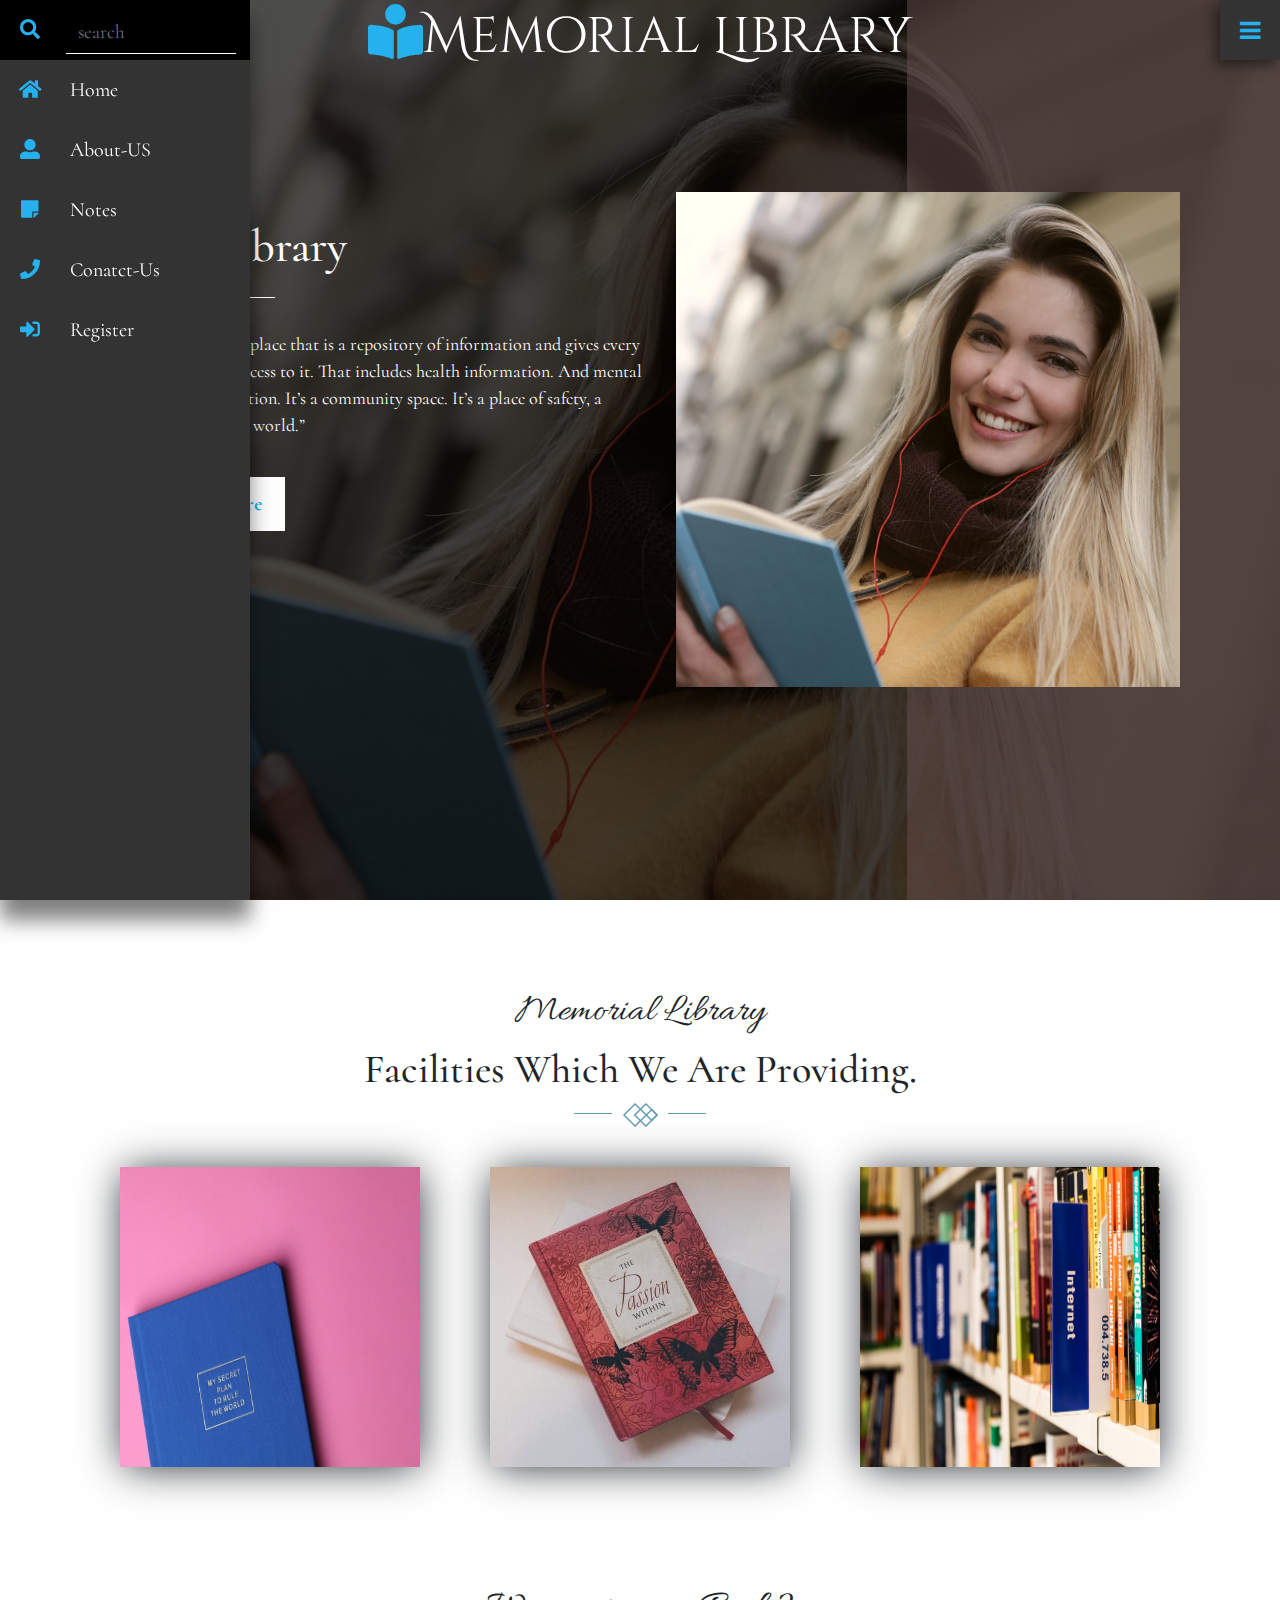
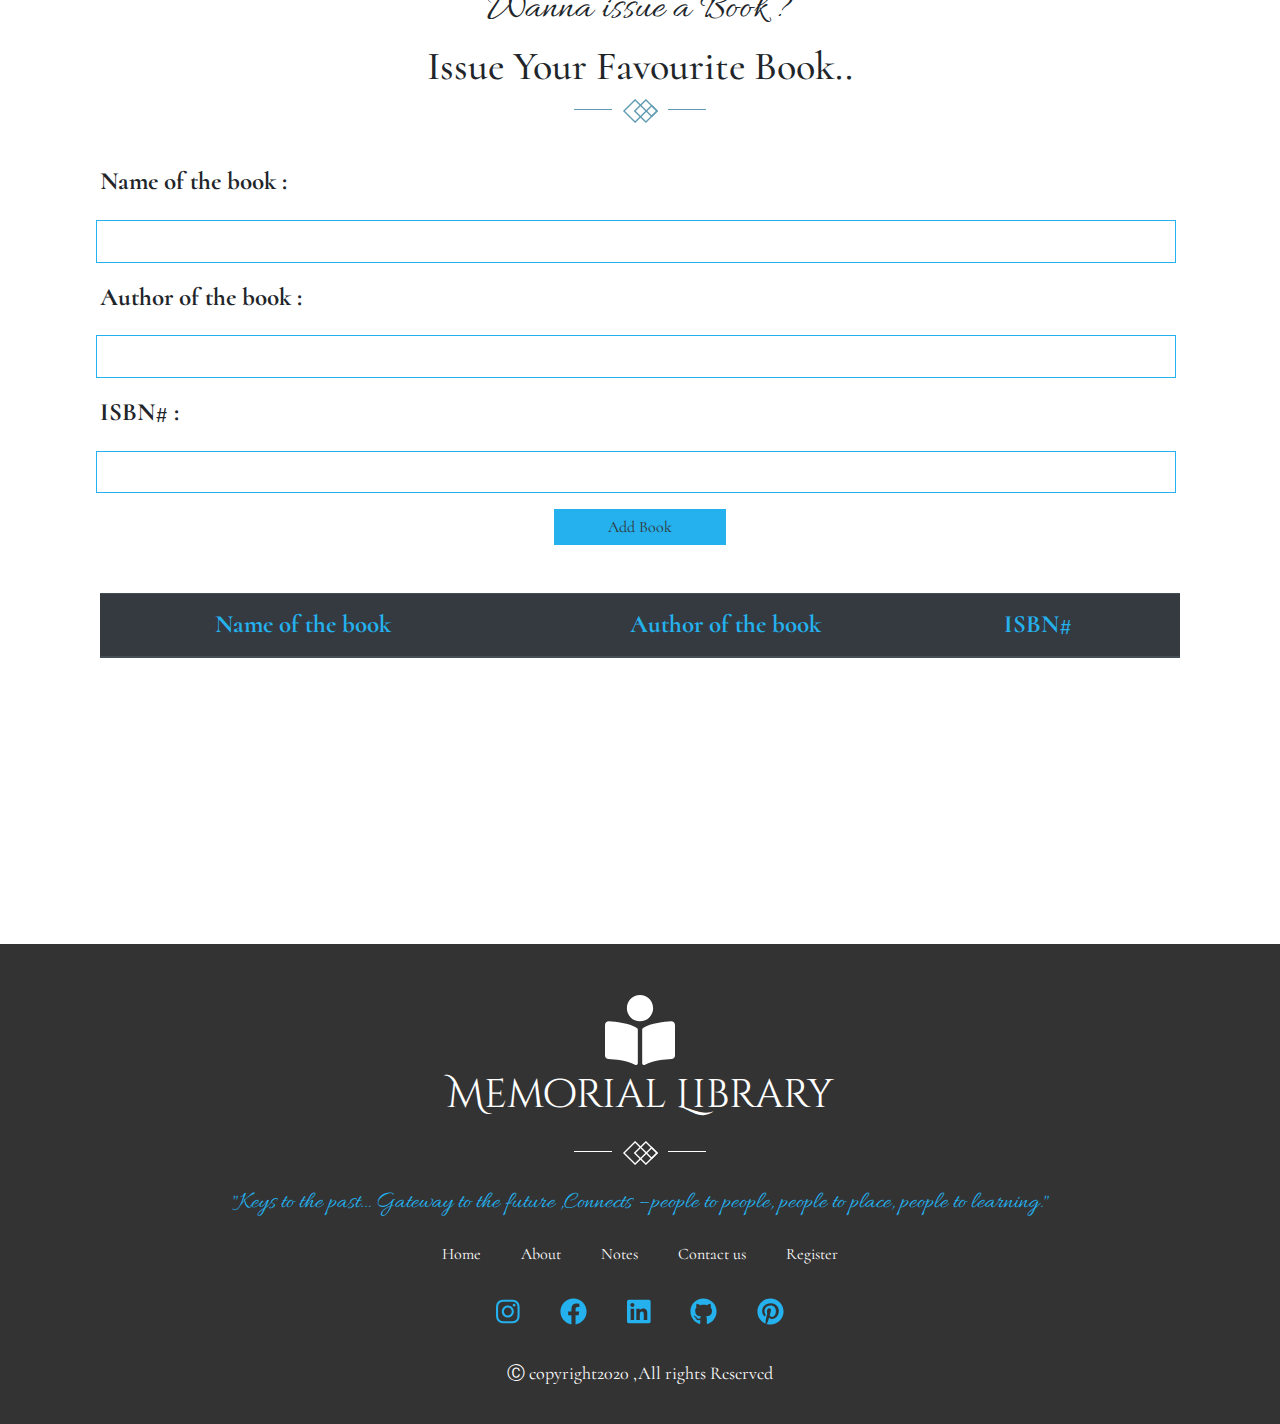
==== index.html @ 590247f0 "Memorial Library" ====
<!DOCTYPE html>
<html lang="en">

<head>
    <meta charset="UTF-8">
    <meta name="viewport" content="width=device-width, initial-scale=1.0">
    <title>My Library | A Peaceful Place for Great Personalities.</title>

    <!-- fontawesome css -->
    <link rel="stylesheet" href="https://stackpath.bootstrapcdn.com/font-awesome/4.7.0/css/font-awesome.min.css">
    <!-- main-css -->
    <link rel="stylesheet" href="main-CSS/style.css">
    <!-- jQuery-ui-css -->
    <link rel="stylesheet" href="jQuery/jquery-ui.min.css">
    <!-- bootstrap-css -->
    <link rel="stylesheet" href="Bootstrap-CSS/bootstrap.min.css">
    <!-- font awesome js -->
    <script src="JS/all.js"></script>
    <!-- google fonts -->
    <link
        href="https://fonts.googleapis.com/css2?family=Allura&family=Cinzel+Decorative:wght@700&family=Cormorant:wght@700&family=Monoton&display=swap"
        rel="stylesheet">

</head>

<body>


    <section>
        <div class="container-fluid" id="banner">
            <div class="row">
                <div class="col" id="logo">
                    <span><i class="fas fa-book-reader"></i> </span>
                    <span> Memorial Library</span>
                </div>
            </div>
            <div class="row">
                <div class="col-lg-5" id="mainHeading">
                    <h1>My Library</h1>
                    <img src="Images/H1-separator-light.png" alt="">
                    <p>“ A library is a place that is a repository of information and gives every citizen equal access
                        to
                        it. That
                        includes health information. And mental health information. It’s a community space. It’s a place
                        of
                        safety,
                        a haven from the world.” </p>
                    <a href="#">Know More</a>
                </div>
                <div class="col-lg-5">
                    <section id="bannerImg">
                        <div class="box"></div>
                    </section>
                </div>
            </div>
        </div>


        <div class="container" id="cards">
            <div class="row heading">
                <div class="col">
                    <h4>Memorial Library</h4>
                    <h1>Facilities Which We Are Providing.</h1>
                    <img src="Images/seperator.jpg" alt="">
                </div>
            </div>

            <div class="row mx-auto">
                <div class="col-lg-4 mx-auto">
                    <div class="flip-card mx-auto">
                        <div class="flip-card-inner">
                            <div class="flip-card-front">
                                <img src="Images/c2.jpeg" alt="Avatar" style="width:300px;height:300px;">
                            </div>
                            <div class="flip-card-back">
                                <h1 class="text-info  mt-3">24x7 Access</h1>
                                <h3 class="mx-2 mt-4">Reach out to us anytime of the day & anyday of the week. </h3>
                                <h4 style="font-weight:900;">Its our utmost pleasure to serve you!</h4>
                            </div>
                        </div>
                    </div>
                </div>
                <div class="col-lg-4 mx-auto">
                    <div class="flip-card mx-auto">
                        <div class="flip-card-inner">
                            <div class="flip-card-front">
                                <img src="Images/c4.jpeg" alt="Avatar" style="width:300px;height:300px;">
                            </div>
                            <div class="flip-card-back">
                                <h1 class="text-info  mt-3">No need to pay</h1>
                                <h3 class="mx-2 mt-4">Issue your favorite book and that too at without paying anything.
                                </h3>
                                <h4 style="font-weight:900;">Provding absolutely free servies!</h4>
                            </div>
                        </div>
                    </div>
                </div>
                <div class="col-lg-4 mx-auto">
                    <div class="flip-card mx-auto">
                        <div class="flip-card-inner">
                            <div class="flip-card-front">
                                <img src="Images/c1.jpeg" alt="Avatar" style="width:300px;height:300px;">
                            </div>
                            <div class="flip-card-back">
                                <h1 class="text-info  mt-3">Let's get Started</h1>
                                <h3 class="mx-2 mt-4">Just register yourself and take benefit of all our best services
                                </h3>
                                <h4 style="font-weight:900;">Giving all our best Facilities!</h4>
                            </div>
                        </div>
                    </div>
                </div>
            </div>
        </div>

        <div class="container" id="issueBook">
            <div class="row heading">
                <div class="col">
                    <h4>Wanna issue a Book ?</h4>
                    <h1>Issue Your Favourite Book..</h1>
                    <img src="Images/seperator.jpg" alt="">
                </div>
            </div>
            <div class="container">
                <div class="row ">
                    <div class="col ">
                        <form action="" id="issue-Book">
                            <div class="form-group">
                                <label for="bookName">Name of the book :</label>
                                <input type="text" class="form-control" id="bookName"
                                    style="border:1px solid #24b1ed!important;">
                                    <span id="name" class="text-danger"></span>
                            </div>
                            <div class="form-group">
                                <label for="bookAuthor">Author of the book :</label>
                                <input type="text" class="form-control" id="bookAuthor"
                                    style="border:1px solid #24b1ed!important;">
                                    <span id="author" class="text-danger"></span>
                            </div>
                            <div class="form-group">
                                <label for="isbn">ISBN# :</label>
                                <input type="text" class="form-control" id="isbn"
                                    style="border:1px solid #24b1ed!important;">
                                    <span id="ISBNN" class="text-danger"></span>
                            </div>
                            <div class="form-group text-center">
                                <input type="submit" value="Add Book" id="addBook"
                                    class="btn btn-primary justify-content-center ">
                            </div>
                        </form>
                        <table class="table table-striped table-dark mt-5 text-center">
                            <thead>
                                <tr>
                                    <th>Name of the book</th>
                                    <th>Author of the book</th>
                                    <th>ISBN#</th>
                                    <th></th>
                                </tr>
                            </thead>
                            <tbody id="bookList"></tbody>
                        </table>
                    </div>
                </div>
            </div>
        </div>

        <footer id="footer">
            <div class="row">
                <div class="col">
                    <span class="logo"><i class="fas fa-book-reader"></i></span>
                    <span class="libName">Memorial Library</span>
                    <img src="Images/H1-separator-light.png" alt="" class="mx-auto mt-3">
                    <span class="tagLine mt-4 text-center">
                        <h4 >"Keys to the past… Gateway to the future ,Connects – people to people,
                            people to place, people to learning."</h4>
                    </span>
                </div>
            </div>
            <div class="row bottomNav mt-3">
                <div class="col-lg-6">
                    <ul>
                        <li>
                            <a href="Index.html">
                                Home
                            </a>
                        </li>
                        <li>
                            <a href="About.html">
                                About
                            </a>
                        </li>
                        <li>
                            <a href="MyNotes.html">
                                Notes
                            </a>
                        </li>
                        <li>
                            <a href="contactUs.html">
                                Contact us
                            </a>
                        </li>
                        <li>
                            <a href="Register.html">
                                Register
                            </a>
                        </li>
                    </ul>
                </div>
            </div>
            <div class="row bottomNav mt-3">
                <div class="col-lg-6">
                    <ul>
                        <li>
                            <a href="http://">
                                <div class="fab fa-instagram fa-2x"></div>
                            </a>
                        </li>
                        <li>
                            <a href="http://">
                                <div class="fab fa-facebook fa-2x"></div>
                            </a>
                        </li>
                        <li>
                            <a href="http://">
                                <div class="fab fa-linkedin fa-2x"></div>
                            </a>
                        </li>
                        <li>
                            <a href="http://">
                                <div class="fab fa-github fa-2x"></div>
                            </a>
                        </li>
                        <li>
                            <a href="http://">
                                <div class="fab fa-pinterest fa-2x"></div>
                            </a>
                        </li>
                    </ul>
                </div>
            </div>
            <div class="row copyrightMessage mt-3">
                <div class="col-lg-6 mx-auto">
                    <p>&#x24B8 copyright2020 ,All rights Reserved</p>

                </div>
            </div>

        </footer>

        <div class="navigation">
            <ul>
                <li>
                    <a>
                        <span class="icon"><button type="submit" class="p-0" id="search"><i
                                    class="fas fa-search"></i></button></span>
                        <span class="title">
                            <form action="">
                                <input class="form-control" type="search" placeholder="search" aria-label="search">
                            </form>
                        </span>
                    </a>
                </li>
                <li>
                    <a href="Index.html">
                        <span class="icon">
                            <div class="fa fa-home" aria-hidden="true"></div>
                        </span>
                        <span class="title">Home</span>
                    </a>
                </li>
                <li>
                    <a href="About.html">
                        <span class="icon"><i class="fas fa-user-alt" aria-hidden="true"></i></span>
                        <span class="title">About-US</span>
                    </a>
                </li>
                <li>
                    <a href="MyNotes.html">
                        <span class="icon"><i class="fas fa-sticky-note" aria-hidden="true"></i></span>
                        <span class="title">Notes</span>
                    </a>
                </li>
                <li>
                    <a href="contactUs.html">
                        <span class="icon"><i class="fas fa-phone" aria-hidden="true"></i></span>
                        <span class="title">Conatct-Us</span>
                    </a>
                </li>
                <li>
                    <a href="Register.html">
                        <span class="icon"><i class="fas fa-sign-in-alt" aria-hidden="true"></i></span>
                        <span class="title">Register</span>
                    </a>
                </li>
            </ul>
        </div>
        <div class="toggle" onclick="toggleMenu()"></div>
    </section>














    <!-- jquery -->
    <script src="JS/jquery-3.5.1.min.js"></script>
    <!-- jQuery-ui -->
    <script src="jQuery/jquery-ui.min.js"></script>
    <!-- bootstrap js -->
    <script src="JS/bootstrap.bundle.min.js"></script>
    <!-- popper js -->
    <script src="JS/popper.min.js"></script>
    <!-- main js -->
    <script src="JS/issue.js"></script>

</body>

</html>
---- main-CSS/style.css ----
*{
    margin:0;
    padding: 0;
    box-sizing: border-box;
    font-family: 'Cormorant', serif;
}
body
{
    min-height:100vh ;
    /* overflow-x: hidden; */
    /* background:#16001b!important; */
    /* background: linear-gradient(rgba(216, 203, 203, 0.596),rgba(216, 203, 203, 0.596)), url('../Images/bg1.jpg')center/cover no-repeat fixed; */
}
#search{
    background: transparent;
    border: none;
    color: #fff;
}
.form-control{
    margin: 11px 0px 0px -4px;
}
.navigation{
    position: fixed;
    width: 60px;
    height: 100vh;
    top: 0px;
    left: 0;
    font-size: 20px;
    /* background: #3e0748; */
    /* background: #0a580a; */
    background: #333;
    transition: 0.5s;
    overflow:hidden;
    opacity: 1!important;
    z-index: 1001;
    box-shadow: 0px 20px 20px rgba(0,0,0,0.5);
}
.navigation:hover,
.navigation.active{
    width: 250px;
}
.navigation ul{
    position: absolute;
    top: 0;
    left: 0;
    width: 100%;
    color: #fff;
}
.navigation ul li{
    position: relative;
    width: 100%;
    list-style: none;
}
.navigation ul li:hover{
    /* background : #ea1d63; */
    background : black;

}
.navigation ul li a{
    position: relative;
    display: block;
    width: 100%;
    display: flex;
    text-decoration: none;
    color: #fff;
}
.navigation ul li a .icon{
    position: relative;
    display: block;
    min-width: 60px;
    height: 60px;
    line-height: 60px;
    text-align: center;
}

.navigation ul li a .icon svg:not(:root).svg-inline--fa {
    font-size: 20px;
}
.navigation ul li a .title{
    position: relative;
    display: block;
    padding: 0 10px;
    height: 60px;
    line-height: 60px;
    text-align: start;
}
#logo span svg:not(:root).svg-inline--fa {
    font-size: 55px;
}
.toggle
{
    position: fixed;
    top:0;
    right: 0;
    width: 60px;
    height: 60px;
    background: #333;
    cursor: pointer;
}
.toggle.active{
    background: black;
}

.toggle:before{
    content: '\f0c9';
    font-family: fontAwesome;
    position: absolute;
    width: 100%;
    height: 100%;
    line-height: 60px;
    text-align: center;
    font-size: 24px;
    color: #24b1ed;
    box-shadow: -4px 5px 12px rgba(0,0,0,0.5);
}
.toggle.active:before{
    content: '\f00d';
    color: #24b1ed;
}
@media (max-width:767px)
{
    .navigation{
       left: -60px;
    }
    .navigation.active{
        left: 0;
        width: 100%;
    }
}

#banner{
    position: absolute;
    min-height: 100vh;
    background: linear-gradient(rgba(0,0,0,0.7),rgba(0,0,0,0.7)), url('../Images/Home.jpg')center/cover no-repeat fixed;
}
#banner:before{
    content: '';
    position: absolute;
    right: 0;
    top: 0;
    width: 373px;
    height: 100%;
    background: rgba(104, 80, 80, 0.5);
}
#logo,#logo-2
{
    position: relative;
    display: flex;
    justify-content: center;
    align-items: center;
    font-family: 'Cinzel Decorative', cursive!important;

}
#logo span{
    font-size: 50px;
    color: #fff;
    font-family: 'Cinzel Decorative', cursive!important;
}
#logo-2 span{
    font-size: 42px;
    color: #fff;
}
#logo-2 span svg:not(:root).svg-inline--fa{
    color: #24b1ed!important;
    font-size:37px!important;
}
#logo span svg:not(:root).svg-inline--fa {
    color: #24b1ed!important;
}
#mainHeading{
    position: relative;;
    top: 16vh;
    left: 10vw;
    color: white;
}
#mainHeading h1{
    font-size: 2.9rem;
    margin-bottom: 10px;
    font-family: 'Cormorant', serif;

}
#mainHeading p{
    font-size: 18px;
    margin-bottom: 50px;
    margin-top: 20px;
}
#mainHeading a{
    background: white;
    padding: 15px 23px;
    color: #24b1ed;
    font-weight: bolder;
    font-size: 20px;
}

#bannerImg {
    position: relative;
    right: -10vw;
    top: 13vh;
    height: 55vh;
    background:white; 
    background-image: url(../Images/Home.jpg);
    background-size: cover;
    background-position: center;
    background-repeat: no-repeat;
}
@media (max-width:991px)
{
    #logo span,#logo-2 span{
        font-size: 35px!important;
    }
    #banner,#banner-2,#banner-3{
        min-height: 150vh!important;
    }
    #mainHeading,#head-content{
        position: relative!important;
        padding-right: 110px!important;
        top: 11vh!important;
    }
    #bannerImg{
        margin-top: 100px!important;
        margin-right: 130px!important;
    }
    #bannerImg-2,#bannerImg-3 {
        margin-right: 130px!important;
    }
    #banner:before,#banner-2:before,#banner-3:before{
        display: none!important;
    }
    
}
@media (max-width:600px)
{
    #logo span,#logo-2 span{
        position: relative!important;
        font-size: 30px!important;
    }
    #banner,#banner-2,#banner-3{
        min-height: 135vh!important;
    }
    #mainHeading,#head-content{
        position: relative!important;
        left: 10px!important;
        padding-right: 25px!important;
        top: 11vh!important;
    }
    #bannerImg,#bannerImg-2,#bannerImg-3 {
        position: relative!important;
        left:10px!important;
        margin-top: 60px;
        margin-right: 25px!important;
        height: 280px!important;
    }
    #banner:before,#banner-2:before,#banner-3:before{
        display: none!important;
    }

}


#banner-2{
    min-height: 100vh;
    background: linear-gradient(rgba(0,0,0,0.7),rgba(0,0,0,0.7)), url('../Images/Notes1.jpg')center/cover no-repeat fixed;
}
#banner-2:before{
    content: '';
    position: absolute;
    right: 0;
    top: 0;
    width: 373px;
    height: 100%;
    background: rgba(0,0,0,0.5);
}
#head-content{
    position: relative;;
    top: 20vh;
    left: 10vw;
    color: white;
}
#head-content h1,h1{
    font-size: 2.9rem;
    margin-bottom: 10px;
    font-family: 'Cormorant', serif;

}    
#head-content p{
    font-size: 18px;
    margin-bottom: 50px;
    margin-top: 20px;
}
#head-content a{
    background: white;
    padding: 15px 23px;
    color: #24b1ed;
    font-weight: bolder;
    font-size: 20px;
}
#bannerImg-2 {
    position: relative;
    right: -10vw;
    top: 18vh;
    height: 55vh;
    background:white; 
    background-image: url(../Images/Notes1.jpg);
    background-size: cover;
    background-position: center;
    background-repeat: no-repeat;
}



#banner-3{
    min-height: 100vh;
    background: linear-gradient(rgba(0,0,0,0.7),rgba(0,0,0,0.7)), url('../Images/about.jpg')center/cover no-repeat fixed;
}
#banner-3:before{
    content: '';
    position: absolute;
    right: 0;
    top: 0;
    width: 373px;
    height: 100%;
    background: rgba(0,0,0,0.5);
}
#bannerImg-3 {
    position: relative;
    right: -10vw;
    top: 18vh;
    height: 55vh;
    background:white; 
    background-image: url(../Images/about.jpg);
    background-size: cover;
    background-position: center;
    background-repeat: no-repeat;
}



#cards{
    position: relative;
    top: 110vh;
}
.heading{
    text-align: center; 
    margin-bottom:40px ;
}
.heading h4,h4{
    font-family: 'Allura', cursive!important;
    font-size: 39px;
}
.heading h1{
    font-family: 'Cormorant', serif!important;
}
.flip-card {
    /* background-color: transparent; */
    width: 300px;
    height: 300px;
    margin-bottom: 30px;
  perspective: 1000px; /*Remove this if you don't want the 3D effect */
  }
  
  /* This container is needed to position the front and back side */
  .flip-card-inner {
    position: relative;
    width: 100%;
    height: 100%;
    text-align: center;
    transition: transform 0.8s;
    transform-style: preserve-3d;
    box-shadow: 1px 2px 40px -3px;
  }
  
  /* Do an horizontal flip when you move the mouse over the flip box container */
  .flip-card:hover .flip-card-inner {
    transform: rotateY(180deg);
  }
  
  /* Position the front and back side */
  .flip-card-front, .flip-card-back {
    position: absolute;
    width: 100%;
    height: 100%;
    -webkit-backface-visibility: hidden; /* Safari */
    backface-visibility: hidden;
  }
  
  /* Style the front side (fallback if image is missing) */
  .flip-card-front {
    /* background-color: #bbb; */
    color: black;
  }

  /* Style the back side */
  .flip-card-back {
    background-color: 24b1ed;
    color: black;
    transform: rotateY(180deg);
  }

  @media (max-width:991px)
{
    #cards{
        top: 160vh;
    }
}
@media (max-width:600px)
{
    #cards{
        top: 145vh;
    }
}



#issueBook{
    position: relative;
    top: 120vh;
}
@media (max-width:996px)
{
    #issueBook{
        top:170vh ;
    }
}
@media (max-width:600px)
{
    #issueBook{
        top: 150vh;
    }
}


#footer{
    position: relative;
    top:150vh;
    height: 30em;
    width: 100vw;
    background-color: #333;
}

#footer .logo,#footer .libName{
    position: relative;
    top: 4vw;
    display: flex;
    align-items: center;
    justify-content: center;
    font-size:40px;
    color: white;
    font-family: 'Cinzel Decorative', cursive!important;
}
#footer .svg-inline--fa{
    font-size:70px ;
    color: white;
}
#footer .tagLine,#footer img
{
    position: relative;
    top: 4vw;
    display: flex;
    align-items: center;
    justify-content: center;
    font-size:23px;
    color: #24b1ed;
}
#footer .bottomNav,#footer .copyrightMessage p{
    position: relative;
    top: 4vw;
    display: flex;
    justify-content: center;
    align-items: center;
}
#footer .bottomNav ul{
    list-style: none;
    display: flex;
    flex-direction: row;
    justify-content: center;
    align-items: center;
}
#footer .bottomNav ul li{
    padding :0px 20px 0px 20px;
}
#footer .bottomNav ul li a{
    color: white;
}
#footer .bottomNav ul li a:hover{
    color:#24b1ed ;
}
#footer .bottomNav .svg-inline--fa{
    font-size:27px ;
    color:#24b1ed ;
}
#footer .copyrightMessage{
    color: white;
    font-size: 20px;
    font-family: ui-sans-serif;
}








/* contact-us page css */
#contactUs{
    position: relative;
    justify-content: center;
    align-items: center;
    min-height: 100vh;
    background: #0f3959;
}
#contactUs::before{
    content: "";
    position: absolute;
    top: 0;
    left: 0;
    width: 50%;
    height: 100%;
    background: #58c3f5;
}
#contactUs .container{
    position: relative;
    min-width: 1100px;
    min-height: 550px;
    display: flex;
    z-index: 1000;
}
#contactUs .container .contactInfo{
    position: absolute;
    top: 80px;
    width: 350px;
    height: calc(100% - 80px);
    background: #333;
    z-index: 1;
    padding: 40px;
    display: flex;
    flex-direction: column;
    justify-content: space-between;
    box-shadow: 0 20px 20px rgba(0,0,0,0.2);
}
#contactUs .container .contactInfo h1{
    color: white;
    font-weight: 500;
}
#contactUs .container .contactInfo .info{
    position: relative;
    margin: 20px 0px;
}
#contactUs .container .contactInfo .info li{
    position: relative;
    list-style: none;
    display: flex;
    margin: 20px 0;
    cursor: pointer;
    align-items: flex-start;
}
.svg-inline--fa{
    display: inline-block;
    font-size: 20px;
    color: #24b1ed;
}
#contactUs .container .contactInfo .info li span:nth-child(1){
    width: 30px;
    min-width: 30px; 
}
#contactUs .container .contactInfo .info li span:nth-child(1) i{
    max-width: 100%;
    filter: invert(1);
    opacity: 0.5;
}
#contactUs .container .contactInfo .info li span:nth-child(2){
    color: white;
    margin-left: 10px;
    font-weight: 300;
}
#contactUs .container .contactInfo .info li:hover span:nth-child(1) i,
#contactUs .container .contactInfo .info li:hover span:nth-child(2) {
    opacity: 1;
}
#contactUs .container .contactInfo .sci{
    position: relative;
    display: flex;
}
#contactUs .container .contactInfo .sci li{
    list-style: none;
    margin-right: 15px;
}
#contactUs .container .contactInfo .sci li a{
    text-decoration: none;
    font-size: 20px;
    color: white!important;
}
#contactUs .container .contactInfo .sci li a i{
    filter: invert(1);
    opacity: 0.5;
}
#contactUs .container .contactInfo .sci li:hover a {
    color:#58c3f5!important ;
    opacity: 0.5;
}
#contactUs .container .contactForm{
    position: absolute;
    top: 40px;
    padding: 70px 50px;
    background: #fff;
    margin-left: 150px;
    padding-left:250px;
    width: calc(100% - 150px);
    height: 100%;
    box-shadow:0 50px 50px rgba(0,0,0,0.5);   
}
#contactUs .container .contactForm h2{
    color: #0f3959;
    font-size: 24px;
    font-weight: 500;
}
#contactUs .container .contactForm .formBox{
    position: relative;
    display: flex;
    justify-content: space-between;
    flex-wrap: wrap;
    padding-top: 30px;
}
#contactUs .container .contactForm .formBox .inputBox{
   position: relative;
   margin: 0 0 35px 0;
}
#contactUs .container .contactForm .formBox .inputBox.w50{
   width: 47%;
}
#contactUs .container .contactForm .formBox .inputBox.w100{
    width: 100%;
 }
#contactUs .container .contactForm .formBox .inputBox input,
#contactUs .container .contactForm .formBox .inputBox textarea{
    width: 100%;
    padding: 5px 0;
    resize: none;
    font-size: 18px;
    font-weight: 300;
    color: #333;
    border: none;
    border-bottom: 1px solid #777;
    outline: none;
}
#contactUs .container .contactForm .formBox .inputBox textarea{
    min-height: 120px;
}
#contactUs .container .contactForm .formBox .inputBox span{
    position: absolute;
    left: 0;
    padding: 5px 0;
    font-size: 18px;
    color: #333;
    font-weight: 300;
    transition: 0.5s;
    pointer-events: none;
}
#contactUs .container .contactForm .formBox .inputBox input:focus ~ span,
#contactUs .container .contactForm .formBox .inputBox textarea:focus ~ span,
#contactUs .container .contactForm .formBox .inputBox input:valid ~span,
#contactUs .container .contactForm .formBox .inputBox textarea:valid ~span{
    transform: translateY(-20px);
    font-size: 12px;
    font-weight: 400;
    letter-spacing: 1px;
    color: #58c3f5;
}
#contactUs .container .contactForm .formBox .inputBox input[type="submit"]{
    position: relative;
    cursor: pointer;
    background: #58c3f5;
    color: #fff;
    border: none;
    max-width: 150px;
    padding: 12px;
}
#contactUs .container .contactForm .formBox .inputBox input[type="submit"]:hover{
    background: #0f3959;
    color: white;
}


/* register page css */
#survey{
    background: url("../Images/bg7.jpg")center/cover no-repeat fixed;
    min-height: 100vh;
}
.box1{
   
    height: auto;
    background: linear-gradient(rgba(0,0,0,0.6),rgba(0,0,0,0.6));
}
.box2{
   
    height: auto;
    background: linear-gradient(rgba(0,0,0,0.6),rgba(0,0,0,0.6));
  
}
.box3{
    padding-bottom: 9px!important;
    padding-top: 9px!important;
    height: auto;
    background: linear-gradient(rgba(0,0,0,0.6),rgba(0,0,0,0.6));
}
.heading1,.heading2{
    font-size: 1.5rem!important;
    color: aliceblue;
}
.Name,.Age,.custom-control,.radioButtons,.form-check,.checkboxes
,.select-box,.Email,.Password,.confirm-Password,.Contact-number,.Address,.custom-control-label{
    text-align: left;
    font-size: 1.3rem;
    color: aliceblue;
}

.form-control,.custom-select{
    border: none!important;
    border-bottom: 1px solid white!important;
    border-radius: 0!important;
    background-color: transparent!important;
    font-size: 1.2rem !important;
    transition: 10s ease-in-out;
    color: cyan!important;
}
.form-control:hover,.custom-select:hover{
    background-color: #24b1ed!important;
    color: black!important;
}
.form-control:focus,.custom-select:focus{
    background-color: #24b1ed!important;
    color: black!important;
}


/*Add notes css */
#AddNotes .form-control:hover ,#issue-Book .form-control:hover{
    background-color: white!important;
    color: black!important;
}
#AddNotes .form-control:focus,#issue-Book .form-control:focus{
    background-color: white!important;
    color: black!important;
}
#AddNotes .btn-primary,#issue-Book .btn-primary,#survey .btn-primary
{
    width: 172px!important;
    background-color: #24b1ed!important;
    color: #333!important;
    border: none;
    border-radius: 0%!important;
}
#AddNotes .btn-primary:hover,#survey .btn-primary:hover,#issue-Book .btn-primary:hover
{   
    border-radius: 0%!important;
    background-color: #333!important;
    color: #24b1ed!important;
    border: none;
}
#issue-Book .form-control,#AddNotes .form-control{
    color: black!important;
}


/* about us page */
.skillsHeading{
    background: #1b1b1b;
    display: flex;
    justify-content: center;
    align-items: center;
}
#About-Me{
    background: #333;
}
#About-Me .btn-secondary{
    background:#5f5d5d!important;
    border: none;
    border-radius: 0%;
}
p{
    font-size: 18px!important;
}
#qualifications h3{
    border-bottom: 3px solid #24b1ed;
}
#About-Me .myPic{
    border-radius: 50%;
    height: 16em;
    width: 16em;
    position: relative;
    top: 5vh;
    left: 8vw;
}
#issue-Book label{
    font-size:25px;
    font-weight: 900;
}
.table th{
    color: #24b1ed;
    font-size:25px;

}
.table td{
    font-size: 21px;
}
.certifications img{
    height: 50px;
    width: 50px;
}

/* skill cards */
svg{
    position: relative;
    width: 150px;
    height: 150px;
    z-index:1000;
}
#skills{
    display: flex;
    justify-content: center;
    align-items: center;
    min-height: 100vh;
    background:#101010;
}
 #skillContainer{
    position: relative;
    display: flex;
    justify-content: space-around;
}
#skillContainer .card{
    position: relative;
    width: 250px;
    background: linear-gradient(0deg,#1b1b1b,#222,#1b1b1b);
    display: flex;
    justify-content: center;
    align-items: center;
    height: 300px;
    border-radius:4px;
    text-align: center;
    overflow: hidden;
    transition: 0.6s;
    margin: auto;
}
#skillContainer .card:hover{
    transform: translateY(-10px);
    box-shadow: 0 15px 35px rgba(0,0,0,0.5);
}
#skillContainer .card:before{
    content: '';
    position: absolute;
    top: 0;
    left: -50%;
    width: 100%;
    height: 100%;
    background: rgba(255,255,255,0.03);
    pointer-events: none;
    z-index: 1;
}
.percent{
    position: relative;
    width: 150px;
    height: 150px;
    border-radius: 50%;
    box-shadow: inset 0 0 50px #000;
    background: #222;
    z-index: 1000;
}
.percent .number{
    position: absolute;
    top: 0;
    left: 0;
    width: 100%;
    height: 100%;
    display: flex;
    justify-content: center;
    align-items: center;
    border-radius: 50%;
}
.percent .number h2{
    color: #777;
    font-weight: 700;
    font-size: 40px;
    transition: 0.5s;
}
.card:hover .percent .number h2{
    color: #fff;
    font-size: 60px;
    transition: 0.3s;
}
.percent .number h2 span{
    font-size: 24px;
    color: #777;
    transition: 0.5s;
}
.card:hover .percent .number h2 span{
    color: #fff;
}
.text{
    position: relative;
    color: #777;
    margin-top: 20px;
    font-weight: 700;
    font-size: 18px;
    letter-spacing: 1px;
    text-transform: uppercase;
    transition: 0.5s;
}
.card:hover .text{
    color: #fff;
    font-size: 24px!important;
}
svg circle{
    width: 100%;
    height: 100%;
    fill: none;
    stroke: #191919;
    stroke-width: 10;
    stroke-linecap: round;
    transform: translate(5px,5px);
}
svg circle:nth-child(2){
    stroke-dasharray: 440;
    stroke-dashoffset: 440;
}
.card:nth-child(1) svg circle:nth-child(2){
    stroke-dashoffset: calc(440 - (440 * 75)/100);
    stroke: #00a1ff;
}
.card:nth-child(2) svg circle:nth-child(2){
    stroke-dashoffset: calc(440 - (440 * 60)/100);
    stroke: #f50404;
}
.card:nth-child(3) svg circle:nth-child(2){
    stroke-dashoffset: calc(440 - (440 * 60)/100);
    stroke: #ff0496;
}
.card:nth-child(4) svg circle:nth-child(2){
    stroke-dashoffset: calc(440 - (440 * 85)/100);
    stroke: #eeeb36;
}
.card:nth-child(5) svg circle:nth-child(2){
    stroke-dashoffset: calc(440 - (440 * 50)/100);
    stroke: #00ff43;
}
.card:nth-child(6) svg circle:nth-child(2){
    stroke-dashoffset: calc(440 - (440 * 75)/100);
    stroke: #e07b07;
}
.skillsHeading span:nth-child(1){
    color: #58c3f5;
}
.skillsHeading span:nth-child(2){
    color: #f50404;
}
.skillsHeading span:nth-child(3){
    color: #ff0496;
}
.skillsHeading span:nth-child(4){
    color: #eeeb36;
}
.skillsHeading span:nth-child(5){
    color: #00ff43;
}
.skillsHeading span:nth-child(6){
    color: #e07b07;
}
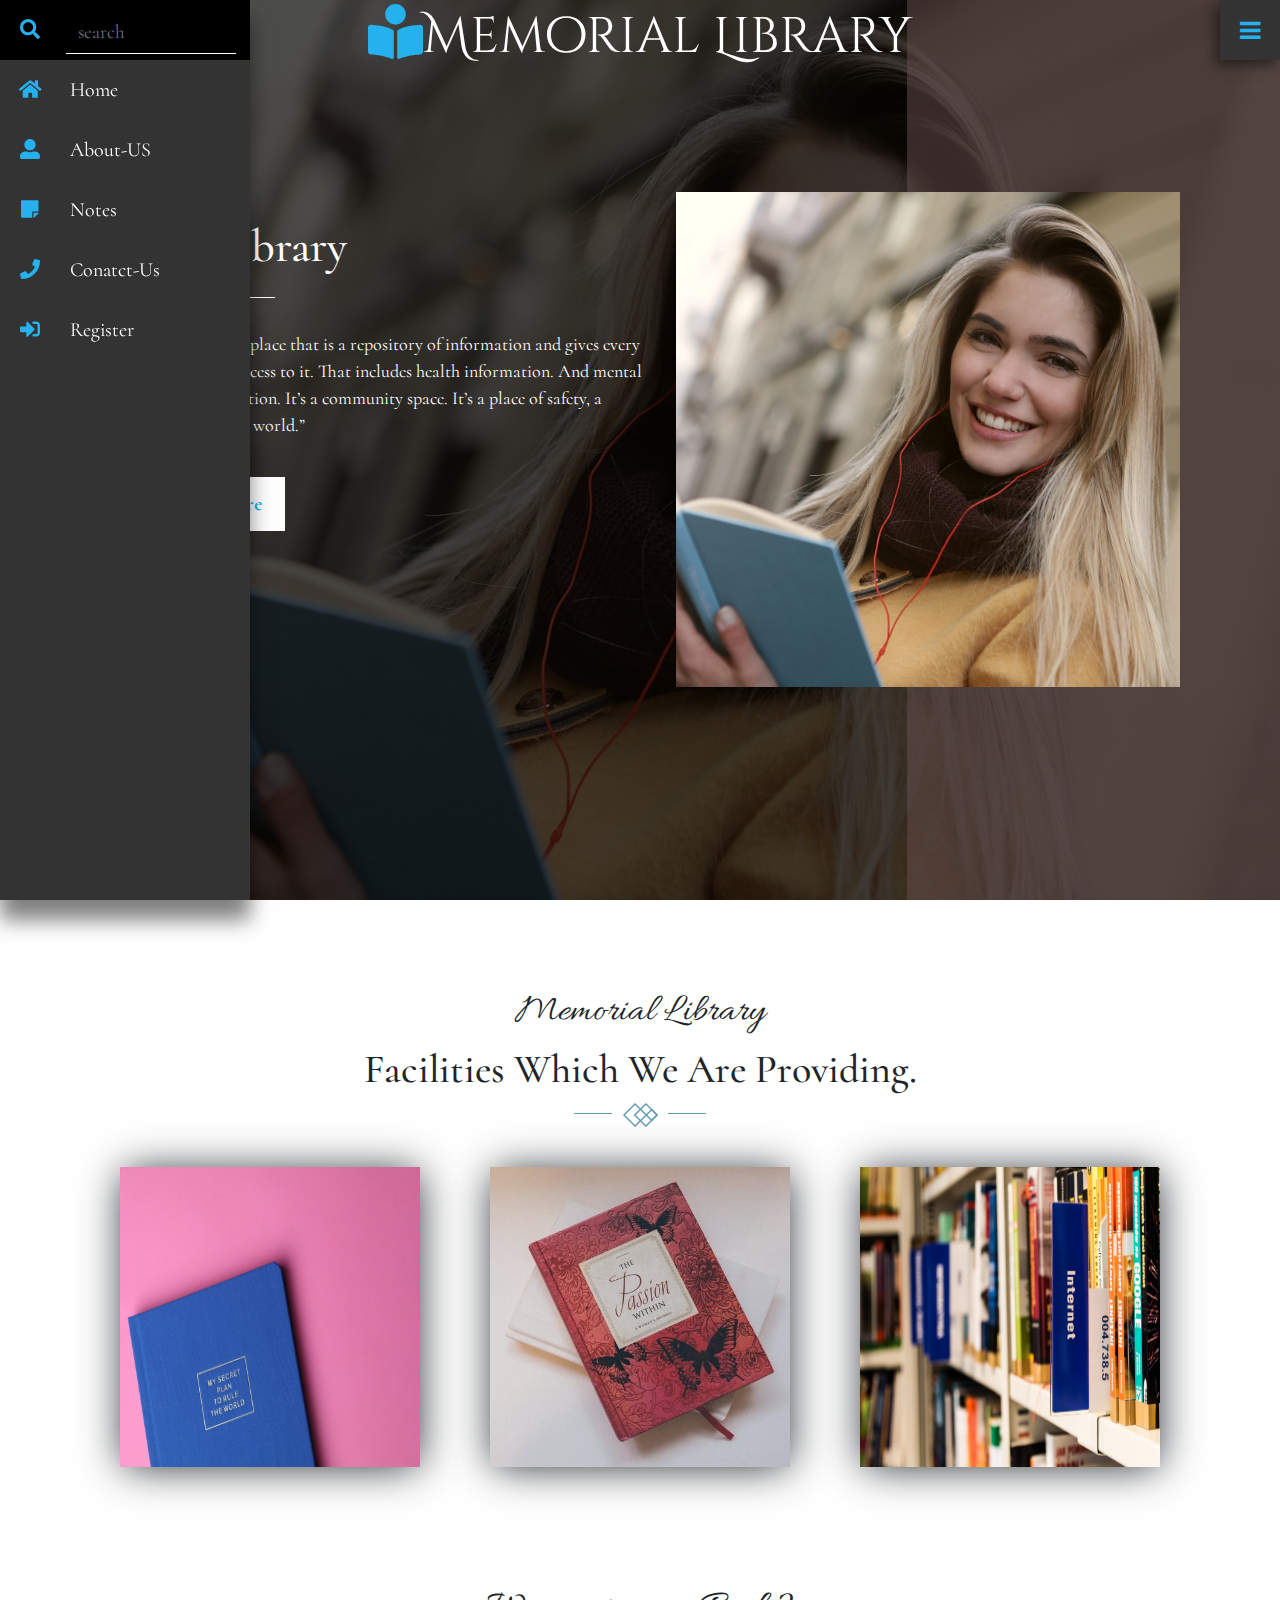
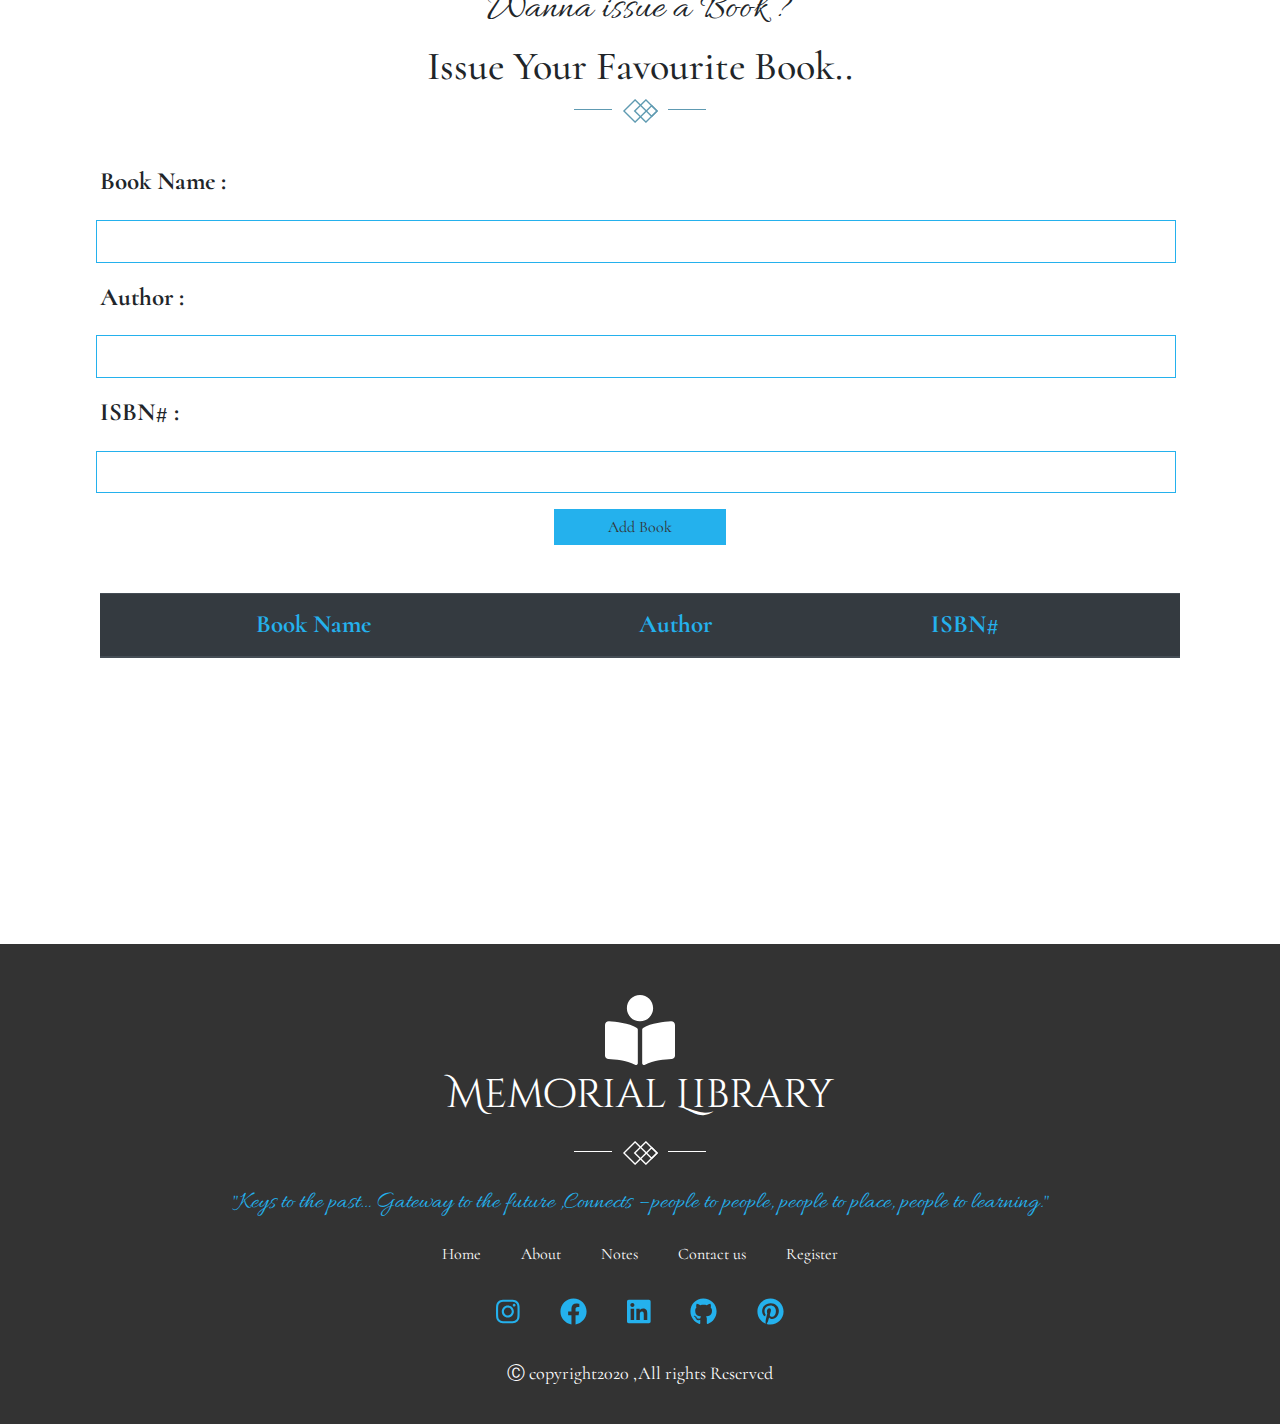
==== commit 0a56f2ef: "Memorial Library" ====
--- a/index.html
+++ b/index.html
@@ -126,13 +126,13 @@
                     <div class="col ">
                         <form action="" id="issue-Book">
                             <div class="form-group">
-                                <label for="bookName">Name of the book :</label>
+                                <label for="bookName">Book Name :</label>
                                 <input type="text" class="form-control" id="bookName"
                                     style="border:1px solid #24b1ed!important;">
                                     <span id="name" class="text-danger"></span>
                             </div>
                             <div class="form-group">
-                                <label for="bookAuthor">Author of the book :</label>
+                                <label for="bookAuthor">Author :</label>
                                 <input type="text" class="form-control" id="bookAuthor"
                                     style="border:1px solid #24b1ed!important;">
                                     <span id="author" class="text-danger"></span>
@@ -151,8 +151,8 @@
                         <table class="table table-striped table-dark mt-5 text-center">
                             <thead>
                                 <tr>
-                                    <th>Name of the book</th>
-                                    <th>Author of the book</th>
+                                    <th>Book Name</th>
+                                    <th>Author </th>
                                     <th>ISBN#</th>
                                     <th></th>
                                 </tr>
--- a/main-CSS/style.css
+++ b/main-CSS/style.css
@@ -7,7 +7,7 @@
 body
 {
     min-height:100vh ;
-    /* overflow-x: hidden; */
+    overflow-x: hidden;
     /* background:#16001b!important; */
     /* background: linear-gradient(rgba(216, 203, 203, 0.596),rgba(216, 203, 203, 0.596)), url('../Images/bg1.jpg')center/cover no-repeat fixed; */
 }
@@ -206,10 +206,10 @@
 @media (max-width:991px)
 {
     #logo span,#logo-2 span{
-        font-size: 35px!important;
+        font-size: 42px!important;
     }
     #banner,#banner-2,#banner-3{
-        min-height: 150vh!important;
+        min-height: 105vh!important;
     }
     #mainHeading,#head-content{
         position: relative!important;
@@ -217,25 +217,38 @@
         top: 11vh!important;
     }
     #bannerImg{
-        margin-top: 100px!important;
+        margin-top: 40px!important;
         margin-right: 130px!important;
+        height: 40vh!important;
     }
     #bannerImg-2,#bannerImg-3 {
         margin-right: 130px!important;
+        height: 35vh!important;
     }
     #banner:before,#banner-2:before,#banner-3:before{
         display: none!important;
     }
+    .table{
+        margin-bottom: 30vh!important;
+    }
     
 }
 @media (max-width:600px)
 {
     #logo span,#logo-2 span{
         position: relative!important;
-        font-size: 30px!important;
-    }
-    #banner,#banner-2,#banner-3{
-        min-height: 135vh!important;
+        font-size: 42px!important;
+    }
+    #banner{
+        min-height: 115vh!important;
+    }
+    #banner-2{
+        min-height: 125vh!important;
+
+    }
+    #banner-3
+    {
+        min-height: 136vh!important;
     }
     #mainHeading,#head-content{
         position: relative!important;
@@ -254,6 +267,9 @@
         display: none!important;
     }
 
+    #mainHeading h1 ,#head-content h1{
+        font-size: 25px!important;
+    }
 }
 
 
@@ -399,13 +415,16 @@
   @media (max-width:991px)
 {
     #cards{
-        top: 160vh;
+        top: 113vh;
     }
 }
 @media (max-width:600px)
 {
     #cards{
-        top: 145vh;
+        top: 150vh!important;
+    }
+    #footer .logo,#footer .libName{
+        font-size: 25px!important;
     }
 }
 
@@ -418,13 +437,22 @@
 @media (max-width:996px)
 {
     #issueBook{
-        top:170vh ;
+        top:113vh ;
+    }
+    #footer{
+        top: 100vh!important;
+    }
+    #About-Me{
+        text-align: center!important;
+    }
+    #About-Me .myPic {
+        left: 0vw!important;
     }
 }
 @media (max-width:600px)
 {
     #issueBook{
-        top: 150vh;
+        top: 150vh!important;
     }
 }
 
@@ -443,6 +471,7 @@
     display: flex;
     align-items: center;
     justify-content: center;
+    text-align: center;
     font-size:40px;
     color: white;
     font-family: 'Cinzel Decorative', cursive!important;
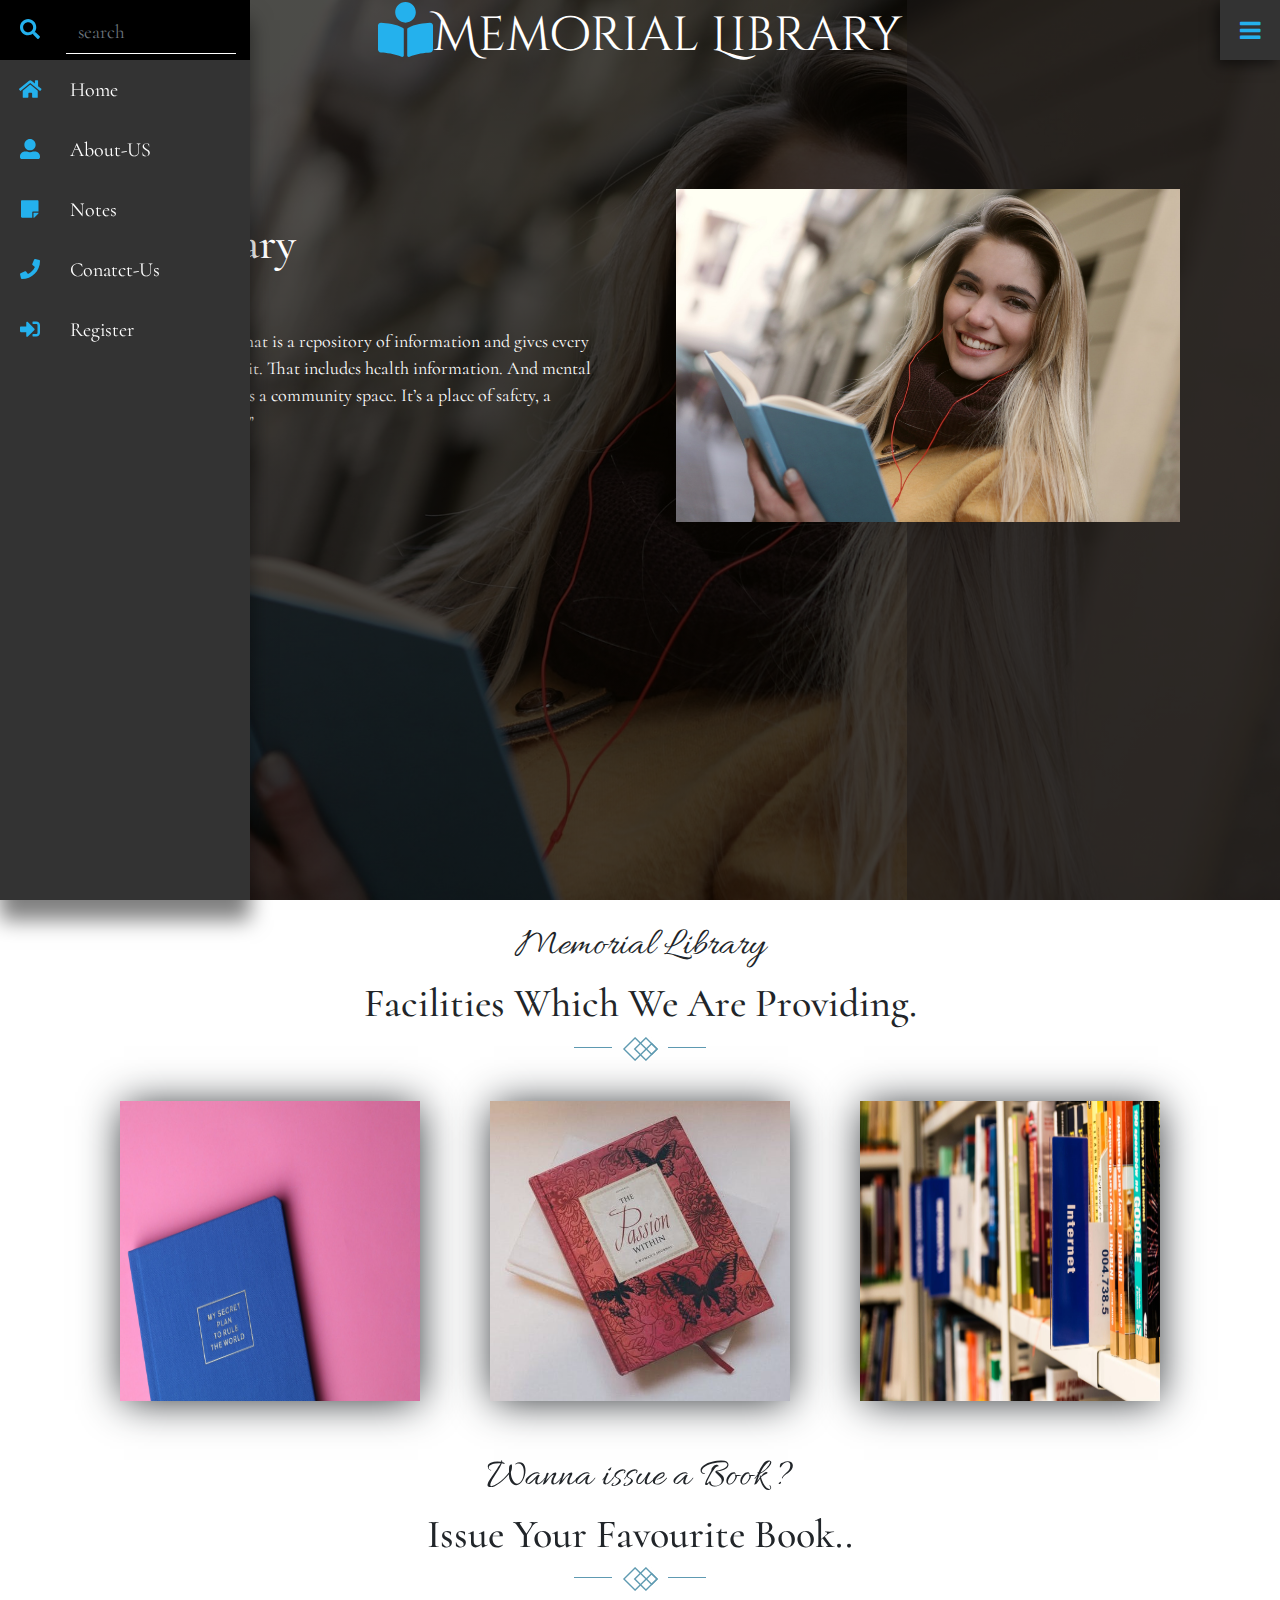
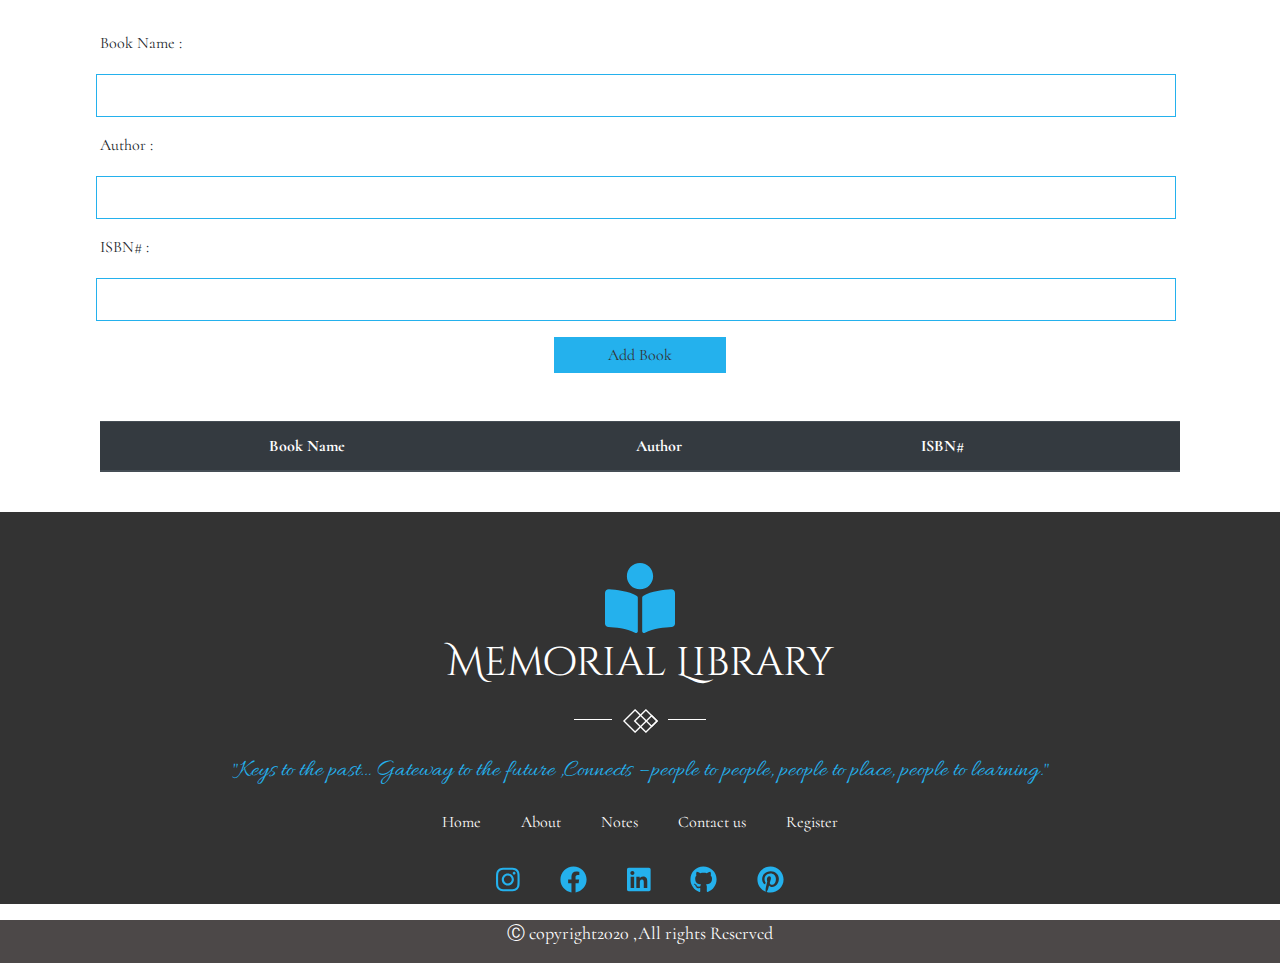
==== commit 5ab45553: "Memorial library" ====
--- a/index.html
+++ b/index.html
@@ -17,8 +17,7 @@
     <!-- font awesome js -->
     <script src="JS/all.js"></script>
     <!-- google fonts -->
-    <link
-        href="https://fonts.googleapis.com/css2?family=Allura&family=Cinzel+Decorative:wght@700&family=Cormorant:wght@700&family=Monoton&display=swap"
+    <link href="https://fonts.googleapis.com/css2?family=Allura&family=Cinzel+Decorative:wght@700&family=Cormorant:wght@700&family=Monoton&display=swap"
         rel="stylesheet">
 
 </head>
@@ -26,36 +25,38 @@
 <body>
 
 
-    <section>
-        <div class="container-fluid" id="banner">
-            <div class="row">
-                <div class="col" id="logo">
-                    <span><i class="fas fa-book-reader"></i> </span>
-                    <span> Memorial Library</span>
-                </div>
-            </div>
-            <div class="row">
-                <div class="col-lg-5" id="mainHeading">
-                    <h1>My Library</h1>
-                    <img src="Images/H1-separator-light.png" alt="">
-                    <p>“ A library is a place that is a repository of information and gives every citizen equal access
-                        to
-                        it. That
-                        includes health information. And mental health information. It’s a community space. It’s a place
-                        of
-                        safety,
-                        a haven from the world.” </p>
-                    <a href="#">Know More</a>
-                </div>
-                <div class="col-lg-5">
-                    <section id="bannerImg">
-                        <div class="box"></div>
-                    </section>
-                </div>
+
+    
+
+    <div class="container-fluid" id="banner">
+        <div class="row">
+            <div class="col" id="logo">
+                <span><i class="fas fa-book-reader"></i> </span>
+                <span> Memorial Library</span>
             </div>
         </div>
-
-
+        <div class="row">
+            <div class="col-lg-5" id="mainHeading">
+                <h1>My Library</h1>
+                <img src="Images/H1-separator-light.png" alt="">
+                <p>“ A library is a place that is a repository of information and gives every citizen equal access
+                    to
+                    it. That
+                    includes health information. And mental health information. It’s a community space. It’s a place
+                    of
+                    safety,
+                    a haven from the world.” </p>
+                <a href="#">Know More</a>
+            </div>
+            <div class="col-lg-5"  id="banner2">
+                <section id="bannerImg">
+                    <div class="box"></div>
+                </section>
+            </div>
+        </div>
+    </div>
+
+    <div class="container-fluid my-4">
         <div class="container" id="cards">
             <div class="row heading">
                 <div class="col">
@@ -112,7 +113,9 @@
                 </div>
             </div>
         </div>
-
+    </div>
+
+    <div class="container-fluid my-4">
         <div class="container" id="issueBook">
             <div class="row heading">
                 <div class="col">
@@ -163,8 +166,10 @@
                 </div>
             </div>
         </div>
-
-        <footer id="footer">
+    </div>
+
+    <div class="container-fluid"  id="footer">
+        <footer>
             <div class="row">
                 <div class="col">
                     <span class="logo"><i class="fas fa-book-reader"></i></span>
@@ -180,7 +185,7 @@
                 <div class="col-lg-6">
                     <ul>
                         <li>
-                            <a href="Index.html">
+                            <a href="index.html">
                                 Home
                             </a>
                         </li>
@@ -238,89 +243,82 @@
                     </ul>
                 </div>
             </div>
-            <div class="row copyrightMessage mt-3">
+            <div class="row copyrightMessage ">
                 <div class="col-lg-6 mx-auto">
-                    <p>&#x24B8 copyright2020 ,All rights Reserved</p>
+                    <p class="text-center">&#x24B8 copyright2020 ,All rights Reserved</p>
 
                 </div>
             </div>
 
         </footer>
-
-        <div class="navigation">
-            <ul>
-                <li>
-                    <a>
-                        <span class="icon"><button type="submit" class="p-0" id="search"><i
-                                    class="fas fa-search"></i></button></span>
-                        <span class="title">
-                            <form action="">
-                                <input class="form-control" type="search" placeholder="search" aria-label="search">
-                            </form>
-                        </span>
-                    </a>
-                </li>
-                <li>
-                    <a href="Index.html">
-                        <span class="icon">
-                            <div class="fa fa-home" aria-hidden="true"></div>
-                        </span>
-                        <span class="title">Home</span>
-                    </a>
-                </li>
-                <li>
-                    <a href="About.html">
-                        <span class="icon"><i class="fas fa-user-alt" aria-hidden="true"></i></span>
-                        <span class="title">About-US</span>
-                    </a>
-                </li>
-                <li>
-                    <a href="MyNotes.html">
-                        <span class="icon"><i class="fas fa-sticky-note" aria-hidden="true"></i></span>
-                        <span class="title">Notes</span>
-                    </a>
-                </li>
-                <li>
-                    <a href="contactUs.html">
-                        <span class="icon"><i class="fas fa-phone" aria-hidden="true"></i></span>
-                        <span class="title">Conatct-Us</span>
-                    </a>
-                </li>
-                <li>
-                    <a href="Register.html">
-                        <span class="icon"><i class="fas fa-sign-in-alt" aria-hidden="true"></i></span>
-                        <span class="title">Register</span>
-                    </a>
-                </li>
-            </ul>
-        </div>
-        <div class="toggle" onclick="toggleMenu()"></div>
-    </section>
-
-
-
-
-
-
-
-
-
-
-
-
-
-
-    <!-- jquery -->
-    <script src="JS/jquery-3.5.1.min.js"></script>
-    <!-- jQuery-ui -->
-    <script src="jQuery/jquery-ui.min.js"></script>
-    <!-- bootstrap js -->
-    <script src="JS/bootstrap.bundle.min.js"></script>
-    <!-- popper js -->
-    <script src="JS/popper.min.js"></script>
-    <!-- main js -->
-    <script src="JS/issue.js"></script>
-
-</body>
-
-</html>+    </div>
+
+    <div class="navigation">
+        <ul>
+            <li>
+                <a>
+                    <span class="icon"><button type="submit" class="p-0" id="search"><i
+                                class="fas fa-search"></i></button></span>
+                    <span class="title">
+                        <form action="">
+                            <input class="form-control" type="search" placeholder="search" aria-label="search">
+                        </form>
+                    </span>
+                </a>
+            </li>
+            <li>
+                <a href="index.html">
+                    <span class="icon">
+                        <div class="fa fa-home" aria-hidden="true"></div>
+                    </span>
+                    <span class="title">Home</span>
+                </a>
+            </li>
+            <li>
+                <a href="About.html">
+                    <span class="icon"><i class="fas fa-user-alt" aria-hidden="true"></i></span>
+                    <span class="title">About-US</span>
+                </a>
+            </li>
+            <li>
+                <a href="MyNotes.html">
+                    <span class="icon"><i class="fas fa-sticky-note" aria-hidden="true"></i></span>
+                    <span class="title">Notes</span>
+                </a>
+            </li>
+            <li>
+                <a href="contactUs.html">
+                    <span class="icon"><i class="fas fa-phone" aria-hidden="true"></i></span>
+                    <span class="title">Conatct-Us</span>
+                </a>
+            </li>
+            <li>
+                <a href="Register.html">
+                    <span class="icon"><i class="fas fa-sign-in-alt" aria-hidden="true"></i></span>
+                    <span class="title">Register</span>
+                </a>
+            </li>
+        </ul>
+    </div>
+    <div class="toggle" onclick="toggleMenu()"></div>
+
+
+
+
+
+
+       <!-- jquery -->
+       <script src="JS/jquery-3.5.1.min.js"></script>
+       <!-- jQuery-ui -->
+       <script src="jQuery/jquery-ui.min.js"></script>
+       <!-- bootstrap js -->
+       <script src="JS/bootstrap.bundle.min.js"></script>
+       <!-- popper js -->
+       <script src="JS/popper.min.js"></script>
+       <!-- main js -->
+       <script src="JS/issue.js"></script>
+   
+   </body>
+   
+   </html>
+   --- a/main-CSS/style.css
+++ b/main-CSS/style.css
@@ -128,21 +128,35 @@
     }
 }
 
+
+
+
+
 #banner{
-    position: absolute;
+    overflow: hidden;
     min-height: 100vh;
     background: linear-gradient(rgba(0,0,0,0.7),rgba(0,0,0,0.7)), url('../Images/Home.jpg')center/cover no-repeat fixed;
 }
-#banner:before{
+#bannerAbout{
+    overflow: hidden;
+    min-height: 100vh;
+    background: linear-gradient(rgba(0,0,0,0.7),rgba(0,0,0,0.7)), url('../Images/about.jpg')center/cover no-repeat fixed;
+}
+#bannerNotes{
+    overflow: hidden;
+    min-height: 100vh;
+    background: linear-gradient(rgba(0,0,0,0.7),rgba(0,0,0,0.7)), url('../Images/Notes1.jpg')center/cover no-repeat fixed;
+}
+#banner:before,#bannerAbout:before,#bannerNotes:before{
     content: '';
     position: absolute;
     right: 0;
     top: 0;
     width: 373px;
     height: 100%;
-    background: rgba(104, 80, 80, 0.5);
-}
-#logo,#logo-2
+    background: rgb(29 26 26 / 50%);
+}
+#logo
 {
     position: relative;
     display: flex;
@@ -151,26 +165,39 @@
     font-family: 'Cinzel Decorative', cursive!important;
 
 }
+#logo{
+    list-style: none;
+    display: flex;
+    flex-direction: row;
+}
+
+#logo a{
+    font-size: 20px;
+    color: white!important; 
+    padding: 10px 25px 20px 25px!important;
+}
+#logo a:hover{
+    color: #24b1ed!important;
+    text-decoration: none;
+    border-top: 3px solid #24b1ed;
+}
+#logo a.active{
+    color: #24b1ed!important;
+    text-decoration: none;
+    border-top: 3px solid #24b1ed;
+}
 #logo span{
-    font-size: 50px;
-    color: #fff;
+    font-size: 3rem!important;
+    color: white!important;
     font-family: 'Cinzel Decorative', cursive!important;
 }
-#logo-2 span{
-    font-size: 42px;
-    color: #fff;
-}
-#logo-2 span svg:not(:root).svg-inline--fa{
+svg:not(:root).svg-inline--fa {
     color: #24b1ed!important;
-    font-size:37px!important;
-}
-#logo span svg:not(:root).svg-inline--fa {
-    color: #24b1ed!important;
 }
 #mainHeading{
-    position: relative;;
+    position: relative;
     top: 16vh;
-    left: 10vw;
+    left: 6vw;
     color: white;
 }
 #mainHeading h1{
@@ -196,165 +223,100 @@
     position: relative;
     right: -10vw;
     top: 13vh;
-    height: 55vh;
+    height: 26vw;
     background:white; 
     background-image: url(../Images/Home.jpg);
     background-size: cover;
     background-position: center;
     background-repeat: no-repeat;
 }
-@media (max-width:991px)
-{
-    #logo span,#logo-2 span{
-        font-size: 42px!important;
-    }
-    #banner,#banner-2,#banner-3{
-        min-height: 105vh!important;
-    }
-    #mainHeading,#head-content{
-        position: relative!important;
-        padding-right: 110px!important;
-        top: 11vh!important;
-    }
-    #bannerImg{
-        margin-top: 40px!important;
-        margin-right: 130px!important;
-        height: 40vh!important;
-    }
-    #bannerImg-2,#bannerImg-3 {
-        margin-right: 130px!important;
-        height: 35vh!important;
-    }
-    #banner:before,#banner-2:before,#banner-3:before{
-        display: none!important;
-    }
-    .table{
-        margin-bottom: 30vh!important;
-    }
-    
-}
-@media (max-width:600px)
-{
-    #logo span,#logo-2 span{
-        position: relative!important;
-        font-size: 42px!important;
-    }
-    #banner{
-        min-height: 115vh!important;
-    }
-    #banner-2{
-        min-height: 125vh!important;
-
-    }
-    #banner-3
-    {
-        min-height: 136vh!important;
-    }
-    #mainHeading,#head-content{
-        position: relative!important;
-        left: 10px!important;
-        padding-right: 25px!important;
-        top: 11vh!important;
-    }
-    #bannerImg,#bannerImg-2,#bannerImg-3 {
-        position: relative!important;
-        left:10px!important;
-        margin-top: 60px;
-        margin-right: 25px!important;
-        height: 280px!important;
-    }
-    #banner:before,#banner-2:before,#banner-3:before{
-        display: none!important;
-    }
-
-    #mainHeading h1 ,#head-content h1{
-        font-size: 25px!important;
-    }
-}
-
-
-#banner-2{
-    min-height: 100vh;
-    background: linear-gradient(rgba(0,0,0,0.7),rgba(0,0,0,0.7)), url('../Images/Notes1.jpg')center/cover no-repeat fixed;
-}
-#banner-2:before{
-    content: '';
-    position: absolute;
-    right: 0;
-    top: 0;
-    width: 373px;
-    height: 100%;
-    background: rgba(0,0,0,0.5);
-}
-#head-content{
-    position: relative;;
-    top: 20vh;
-    left: 10vw;
-    color: white;
-}
-#head-content h1,h1{
-    font-size: 2.9rem;
-    margin-bottom: 10px;
-    font-family: 'Cormorant', serif;
-
-}    
-#head-content p{
-    font-size: 18px;
-    margin-bottom: 50px;
-    margin-top: 20px;
-}
-#head-content a{
-    background: white;
-    padding: 15px 23px;
-    color: #24b1ed;
-    font-weight: bolder;
-    font-size: 20px;
-}
-#bannerImg-2 {
+#bannerImgAbout{
     position: relative;
     right: -10vw;
-    top: 18vh;
-    height: 55vh;
+    top: 13vh;
+    height: 26vw;
+    background:white; 
+    background-image: url(../Images/about.jpg);
+    background-size: cover;
+    background-position: center;
+    background-repeat: no-repeat;
+}
+#bannerImgNotes{
+    position: relative;
+    right: -10vw;
+    top: 13vh;
+    height: 26vw;
     background:white; 
     background-image: url(../Images/Notes1.jpg);
     background-size: cover;
     background-position: center;
     background-repeat: no-repeat;
 }
-
-
-
-#banner-3{
-    min-height: 100vh;
-    background: linear-gradient(rgba(0,0,0,0.7),rgba(0,0,0,0.7)), url('../Images/about.jpg')center/cover no-repeat fixed;
-}
-#banner-3:before{
-    content: '';
-    position: absolute;
-    right: 0;
-    top: 0;
-    width: 373px;
-    height: 100%;
-    background: rgba(0,0,0,0.5);
-}
-#bannerImg-3 {
-    position: relative;
-    right: -10vw;
-    top: 18vh;
-    height: 55vh;
-    background:white; 
-    background-image: url(../Images/about.jpg);
-    background-size: cover;
-    background-position: center;
-    background-repeat: no-repeat;
-}
-
-
-
-#cards{
-    position: relative;
-    top: 110vh;
-}
+@media (max-width:500px)
+{
+    #logo span{
+        font-size: 15px!important;
+    }
+}
+@media (max-width:991px)
+{
+    #logo span{
+        font-size: 35px!important;
+    }
+    #banner,#bannerAbout,#bannerNotes{
+        min-height: 100vh!important;
+    }
+    #mainHeading{
+        position: relative!important;
+        padding-right: 20vw!important;
+        top: 11vh!important;
+        left: 11vw;
+    }
+    #bannerImg,#bannerImgAbout,#bannerImgNotes{
+        position: relative;
+        top: 17vh;
+        left: 10vw;
+        width: 75vw;
+        right: 0vw;
+        height: 50vw;
+    }
+    #banner:before,#bannerAbout:before,#bannerNotes:before{
+        display: none!important;
+    }
+    #banner2{
+        height: 85vw!important;
+    }
+}
+@media (max-width:600px)
+{
+    #logo span{
+        position: relative!important;
+        font-size: 25px!important;
+    }
+    #banner,#bannerAbout,#bannerAbout{
+        min-height: 100vh!important;
+    }
+    #mainHeading{
+        position: relative!important;
+        left: 10px!important;
+        padding-right: 25px!important;
+        top: 11vh!important;
+    }
+    #bannerImg,#bannerImgAbout,#bannerImgNotes {
+        position: relative!important;
+        left: 2vw;
+        height: 50vw;
+        right: 0vw;
+        width: 85vw;
+    }
+    #banner:before,#bannerAbout:before,#bannerNotes:before{
+        display: none!important;
+    }
+
+}
+
+
+
 .heading{
     text-align: center; 
     margin-bottom:40px ;
@@ -412,56 +374,7 @@
     transform: rotateY(180deg);
   }
 
-  @media (max-width:991px)
-{
-    #cards{
-        top: 113vh;
-    }
-}
-@media (max-width:600px)
-{
-    #cards{
-        top: 150vh!important;
-    }
-    #footer .logo,#footer .libName{
-        font-size: 25px!important;
-    }
-}
-
-
-
-#issueBook{
-    position: relative;
-    top: 120vh;
-}
-@media (max-width:996px)
-{
-    #issueBook{
-        top:113vh ;
-    }
-    #footer{
-        top: 100vh!important;
-    }
-    #About-Me{
-        text-align: center!important;
-    }
-    #About-Me .myPic {
-        left: 0vw!important;
-    }
-}
-@media (max-width:600px)
-{
-    #issueBook{
-        top: 150vh!important;
-    }
-}
-
-
-#footer{
-    position: relative;
-    top:150vh;
-    height: 30em;
-    width: 100vw;
+  #footer{
     background-color: #333;
 }
 
@@ -490,7 +403,7 @@
     font-size:23px;
     color: #24b1ed;
 }
-#footer .bottomNav,#footer .copyrightMessage p{
+#footer .bottomNav{
     position: relative;
     top: 4vw;
     display: flex;
@@ -518,14 +431,278 @@
     color:#24b1ed ;
 }
 #footer .copyrightMessage{
+    position: relative;
+    top: 6.5vh;
     color: white;
     font-size: 20px;
     font-family: ui-sans-serif;
-}
-
-
-
-
+    background-color: #4c4848;
+}
+
+
+
+
+
+
+
+/* About section css */
+.heading{
+    text-align: center; 
+    margin-bottom:40px ;
+}
+.heading h4,h4{
+    font-family: 'Allura', cursive!important;
+    font-size: 39px;
+}
+.heading h1{
+    font-family: 'Cormorant', serif!important;
+}
+.skillsHeading{
+    background: #1b1b1b;
+    display: flex;
+    justify-content: center;
+    align-items: center;
+}
+#About-Me{
+    background: #333;
+}
+#About-Me .btn-secondary{
+    background:#5f5d5d!important;
+    border: none;
+    border-radius: 0%;
+}
+p{
+    font-size: 18px!important;
+}
+#About-Me .myPic{
+    border-radius: 50%;
+    height: 16em;
+    width: 16em;
+    position: relative;
+    top: 14vh;
+    left: 8vw;
+}
+
+
+
+/* qualifications css */
+#qualifications{
+    padding:4em 2em 0em 2em; 
+}
+#qualifications h3{
+    border-bottom: 3px solid #24b1ed;
+}
+.certifications img{
+    height: 50px;
+    width: 50px;
+}
+svg:not(:root).svg-inline--fa{
+    color: #24b1ed;
+}
+
+@media (max-width:600px)
+{
+    #About-Me{
+        text-align: center;
+    }
+}
+@media (max-width:991px)
+{
+    #About-Me .myPic{
+        top: 2vw;
+        left: 1vw;
+    }
+    #About-Me{
+        text-align: center;
+    }
+}
+
+
+/* skills css */
+svg{
+    position: relative;
+    width: 150px;
+    height: 150px;
+    z-index:1000;
+}
+#skills{
+    display: flex;
+    justify-content: center;
+    align-items: center;
+    background:#101010;
+}
+ #skillContainer{
+    position: relative;
+    display: flex;
+    justify-content: space-around;
+}
+#skillContainer .card{
+    position: relative;
+    width: 250px;
+    background: linear-gradient(0deg,#1b1b1b,#222,#1b1b1b);
+    display: flex;
+    justify-content: center;
+    align-items: center;
+    height: 300px;
+    border-radius:4px;
+    text-align: center;
+    overflow: hidden;
+    transition: 0.6s;
+    margin: auto;
+}
+#skillContainer .card:hover{
+    transform: translateY(-10px);
+    box-shadow: 0 15px 35px rgba(0,0,0,0.5);
+}
+#skillContainer .card:before{
+    content: '';
+    position: absolute;
+    top: 0;
+    left: -50%;
+    width: 100%;
+    height: 100%;
+    background: rgba(255,255,255,0.03);
+    pointer-events: none;
+    z-index: 1;
+}
+.percent{
+    position: relative;
+    width: 150px;
+    height: 150px;
+    border-radius: 50%;
+    box-shadow: inset 0 0 50px #000;
+    background: #222;
+    z-index: 1000;
+}
+.percent .number{
+    position: absolute;
+    top: 0;
+    left: 0;
+    width: 100%;
+    height: 100%;
+    display: flex;
+    justify-content: center;
+    align-items: center;
+    border-radius: 50%;
+}
+.percent .number h2{
+    color: #777;
+    font-weight: 700;
+    font-size: 40px;
+    transition: 0.5s;
+}
+.card:hover .percent .number h2{
+    color: #fff;
+    font-size: 60px;
+    transition: 0.3s;
+}
+.percent .number h2 span{
+    font-size: 24px;
+    color: #777;
+    transition: 0.5s;
+}
+.card:hover .percent .number h2 span{
+    color: #fff;
+}
+.text{
+    position: relative;
+    color: #777;
+    margin-top: 20px;
+    font-weight: 700;
+    font-size: 18px;
+    letter-spacing: 1px;
+    text-transform: uppercase;
+    transition: 0.5s;
+}
+.card:hover .text{
+    color: #fff;
+    font-size: 24px!important;
+}
+svg circle{
+    width: 100%;
+    height: 100%;
+    fill: none;
+    stroke: #191919;
+    stroke-width: 10;
+    stroke-linecap: round;
+    transform: translate(5px,5px);
+}
+svg circle:nth-child(2){
+    stroke-dasharray: 440;
+    stroke-dashoffset: 440;
+}
+.card:nth-child(1) svg circle:nth-child(2){
+    stroke-dashoffset: calc(440 - (440 * 75)/100);
+    stroke: #00a1ff;
+}
+.card:nth-child(2) svg circle:nth-child(2){
+    stroke-dashoffset: calc(440 - (440 * 60)/100);
+    stroke: #f50404;
+}
+.card:nth-child(3) svg circle:nth-child(2){
+    stroke-dashoffset: calc(440 - (440 * 60)/100);
+    stroke: #ff0496;
+}
+.card:nth-child(4) svg circle:nth-child(2){
+    stroke-dashoffset: calc(440 - (440 * 85)/100);
+    stroke: #eeeb36;
+}
+.card:nth-child(5) svg circle:nth-child(2){
+    stroke-dashoffset: calc(440 - (440 * 50)/100);
+    stroke: #00ff43;
+}
+.card:nth-child(6) svg circle:nth-child(2){
+    stroke-dashoffset: calc(440 - (440 * 75)/100);
+    stroke: #e07b07;
+}
+.skillsHeading span:nth-child(1){
+    color: #58c3f5;
+}
+.skillsHeading span:nth-child(2){
+    color: #f50404;
+}
+.skillsHeading span:nth-child(3){
+    color: #ff0496;
+}
+.skillsHeading span:nth-child(4){
+    color: #eeeb36;
+}
+.skillsHeading span:nth-child(5){
+    color: #00ff43;
+}
+.skillsHeading span:nth-child(6){
+    color: #e07b07;
+}
+
+
+
+/*Add notes css */
+#AddNotes .form-control:hover ,#issue-Book .form-control:hover{
+    background-color: white!important;
+    color: black!important;
+}
+#AddNotes .form-control:focus,#issue-Book .form-control:focus{
+    background-color: white!important;
+    color: black!important;
+}
+#AddNotes .btn-primary,#issue-Book .btn-primary,#survey .btn-primary
+{
+    width: 172px!important;
+    background-color: #24b1ed!important;
+    color: #333!important;
+    border: none;
+    border-radius: 0%!important;
+}
+#AddNotes .btn-primary:hover,#survey .btn-primary:hover,#issue-Book .btn-primary:hover
+{   
+    border-radius: 0%!important;
+    background-color: #333!important;
+    color: #24b1ed!important;
+    border: none;
+}
+#issue-Book .form-control,#AddNotes .form-control{
+    color: black!important;
+}
 
 
 
@@ -712,7 +889,7 @@
 
 /* register page css */
 #survey{
-    background: url("../Images/bg7.jpg")center/cover no-repeat fixed;
+    background: linear-gradient(rgba(0,0,0,0.5) , rgba(0,0,0,0.5)) ,url("../Images/1.jpg")center/cover no-repeat fixed;
     min-height: 100vh;
 }
 .box1{
@@ -759,237 +936,4 @@
 .form-control:focus,.custom-select:focus{
     background-color: #24b1ed!important;
     color: black!important;
-}
-
-
-/*Add notes css */
-#AddNotes .form-control:hover ,#issue-Book .form-control:hover{
-    background-color: white!important;
-    color: black!important;
-}
-#AddNotes .form-control:focus,#issue-Book .form-control:focus{
-    background-color: white!important;
-    color: black!important;
-}
-#AddNotes .btn-primary,#issue-Book .btn-primary,#survey .btn-primary
-{
-    width: 172px!important;
-    background-color: #24b1ed!important;
-    color: #333!important;
-    border: none;
-    border-radius: 0%!important;
-}
-#AddNotes .btn-primary:hover,#survey .btn-primary:hover,#issue-Book .btn-primary:hover
-{   
-    border-radius: 0%!important;
-    background-color: #333!important;
-    color: #24b1ed!important;
-    border: none;
-}
-#issue-Book .form-control,#AddNotes .form-control{
-    color: black!important;
-}
-
-
-/* about us page */
-.skillsHeading{
-    background: #1b1b1b;
-    display: flex;
-    justify-content: center;
-    align-items: center;
-}
-#About-Me{
-    background: #333;
-}
-#About-Me .btn-secondary{
-    background:#5f5d5d!important;
-    border: none;
-    border-radius: 0%;
-}
-p{
-    font-size: 18px!important;
-}
-#qualifications h3{
-    border-bottom: 3px solid #24b1ed;
-}
-#About-Me .myPic{
-    border-radius: 50%;
-    height: 16em;
-    width: 16em;
-    position: relative;
-    top: 5vh;
-    left: 8vw;
-}
-#issue-Book label{
-    font-size:25px;
-    font-weight: 900;
-}
-.table th{
-    color: #24b1ed;
-    font-size:25px;
-
-}
-.table td{
-    font-size: 21px;
-}
-.certifications img{
-    height: 50px;
-    width: 50px;
-}
-
-/* skill cards */
-svg{
-    position: relative;
-    width: 150px;
-    height: 150px;
-    z-index:1000;
-}
-#skills{
-    display: flex;
-    justify-content: center;
-    align-items: center;
-    min-height: 100vh;
-    background:#101010;
-}
- #skillContainer{
-    position: relative;
-    display: flex;
-    justify-content: space-around;
-}
-#skillContainer .card{
-    position: relative;
-    width: 250px;
-    background: linear-gradient(0deg,#1b1b1b,#222,#1b1b1b);
-    display: flex;
-    justify-content: center;
-    align-items: center;
-    height: 300px;
-    border-radius:4px;
-    text-align: center;
-    overflow: hidden;
-    transition: 0.6s;
-    margin: auto;
-}
-#skillContainer .card:hover{
-    transform: translateY(-10px);
-    box-shadow: 0 15px 35px rgba(0,0,0,0.5);
-}
-#skillContainer .card:before{
-    content: '';
-    position: absolute;
-    top: 0;
-    left: -50%;
-    width: 100%;
-    height: 100%;
-    background: rgba(255,255,255,0.03);
-    pointer-events: none;
-    z-index: 1;
-}
-.percent{
-    position: relative;
-    width: 150px;
-    height: 150px;
-    border-radius: 50%;
-    box-shadow: inset 0 0 50px #000;
-    background: #222;
-    z-index: 1000;
-}
-.percent .number{
-    position: absolute;
-    top: 0;
-    left: 0;
-    width: 100%;
-    height: 100%;
-    display: flex;
-    justify-content: center;
-    align-items: center;
-    border-radius: 50%;
-}
-.percent .number h2{
-    color: #777;
-    font-weight: 700;
-    font-size: 40px;
-    transition: 0.5s;
-}
-.card:hover .percent .number h2{
-    color: #fff;
-    font-size: 60px;
-    transition: 0.3s;
-}
-.percent .number h2 span{
-    font-size: 24px;
-    color: #777;
-    transition: 0.5s;
-}
-.card:hover .percent .number h2 span{
-    color: #fff;
-}
-.text{
-    position: relative;
-    color: #777;
-    margin-top: 20px;
-    font-weight: 700;
-    font-size: 18px;
-    letter-spacing: 1px;
-    text-transform: uppercase;
-    transition: 0.5s;
-}
-.card:hover .text{
-    color: #fff;
-    font-size: 24px!important;
-}
-svg circle{
-    width: 100%;
-    height: 100%;
-    fill: none;
-    stroke: #191919;
-    stroke-width: 10;
-    stroke-linecap: round;
-    transform: translate(5px,5px);
-}
-svg circle:nth-child(2){
-    stroke-dasharray: 440;
-    stroke-dashoffset: 440;
-}
-.card:nth-child(1) svg circle:nth-child(2){
-    stroke-dashoffset: calc(440 - (440 * 75)/100);
-    stroke: #00a1ff;
-}
-.card:nth-child(2) svg circle:nth-child(2){
-    stroke-dashoffset: calc(440 - (440 * 60)/100);
-    stroke: #f50404;
-}
-.card:nth-child(3) svg circle:nth-child(2){
-    stroke-dashoffset: calc(440 - (440 * 60)/100);
-    stroke: #ff0496;
-}
-.card:nth-child(4) svg circle:nth-child(2){
-    stroke-dashoffset: calc(440 - (440 * 85)/100);
-    stroke: #eeeb36;
-}
-.card:nth-child(5) svg circle:nth-child(2){
-    stroke-dashoffset: calc(440 - (440 * 50)/100);
-    stroke: #00ff43;
-}
-.card:nth-child(6) svg circle:nth-child(2){
-    stroke-dashoffset: calc(440 - (440 * 75)/100);
-    stroke: #e07b07;
-}
-.skillsHeading span:nth-child(1){
-    color: #58c3f5;
-}
-.skillsHeading span:nth-child(2){
-    color: #f50404;
-}
-.skillsHeading span:nth-child(3){
-    color: #ff0496;
-}
-.skillsHeading span:nth-child(4){
-    color: #eeeb36;
-}
-.skillsHeading span:nth-child(5){
-    color: #00ff43;
-}
-.skillsHeading span:nth-child(6){
-    color: #e07b07;
 }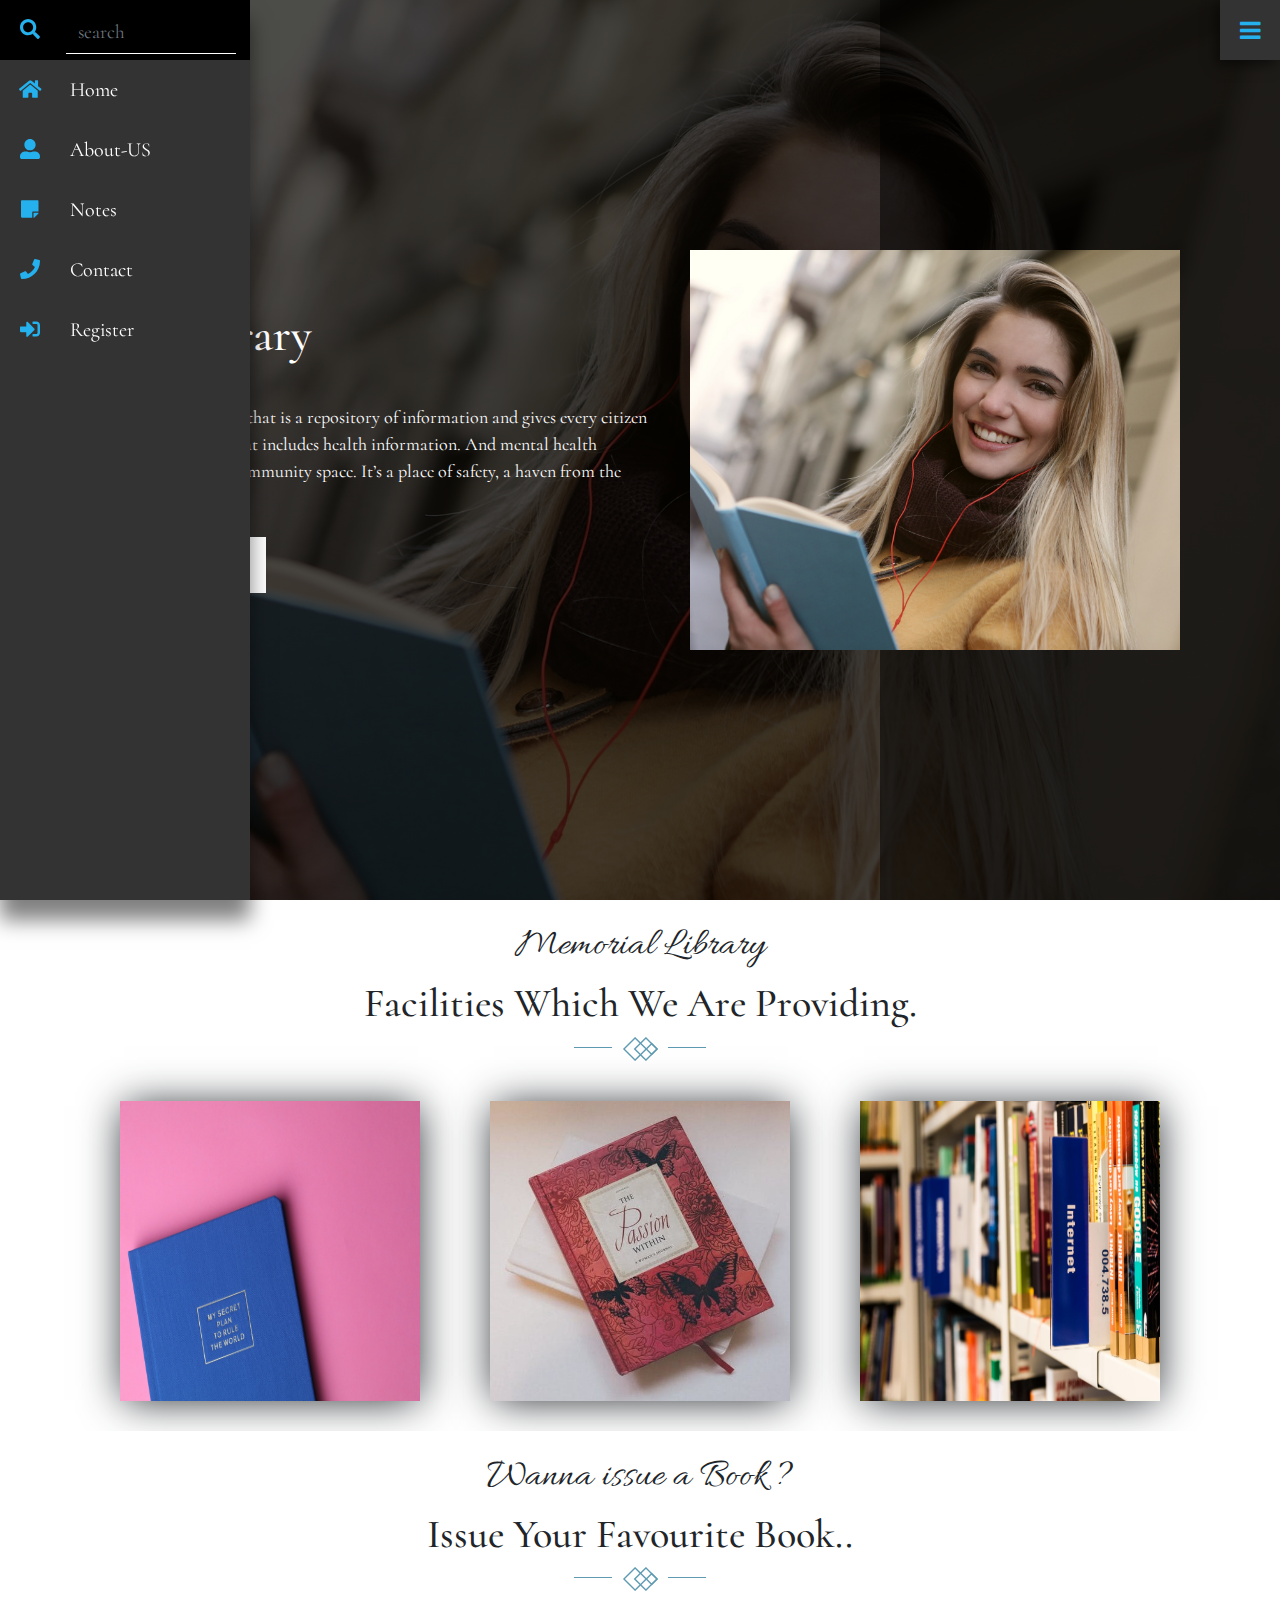
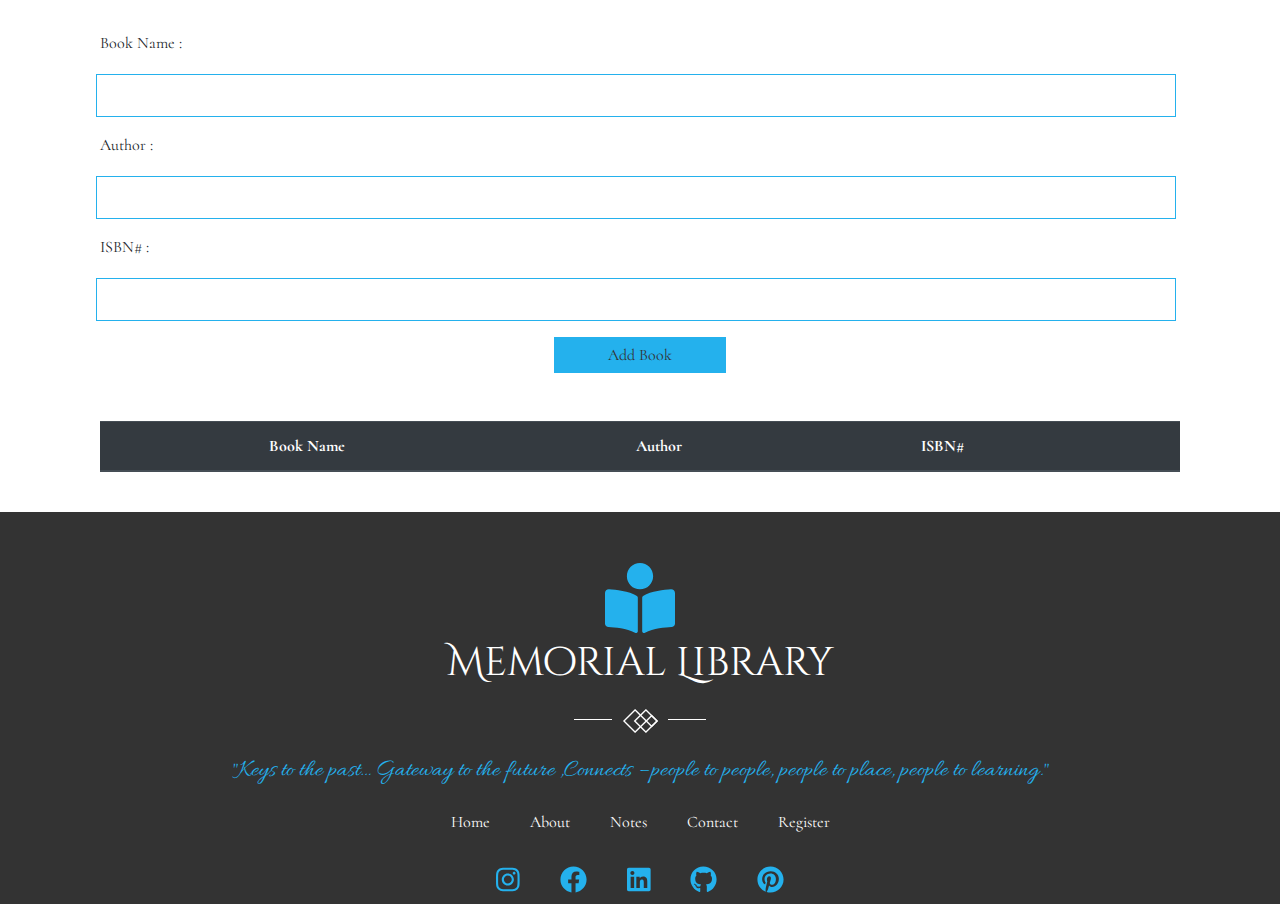
==== commit f4a45d58: "Memorial Library" ====
--- a/index.html
+++ b/index.html
@@ -17,7 +17,8 @@
     <!-- font awesome js -->
     <script src="JS/all.js"></script>
     <!-- google fonts -->
-    <link href="https://fonts.googleapis.com/css2?family=Allura&family=Cinzel+Decorative:wght@700&family=Cormorant:wght@700&family=Monoton&display=swap"
+    <link
+        href="https://fonts.googleapis.com/css2?family=Allura&family=Cinzel+Decorative:wght@700&family=Cormorant:wght@700&family=Monoton&display=swap"
         rel="stylesheet">
 
 </head>
@@ -26,9 +27,9 @@
 
 
 
-    
-
-    <div class="container-fluid" id="banner">
+
+
+    <!-- <div class="container-fluid" id="banner">
         <div class="row">
             <div class="col" id="logo">
                 <span><i class="fas fa-book-reader"></i> </span>
@@ -54,7 +55,40 @@
                 </section>
             </div>
         </div>
-    </div>
+    </div> -->
+
+
+
+    <!-- <div  id="logo">
+        <span><i class="fas fa-book-reader"></i> </span>
+        <span> Memorial Library</span>
+    </div> -->
+    <div class="banner">
+        
+        <div class="mainHeading">
+            <h1>My Library</h1>
+            <img src="Images/H1-separator-light.png" alt="">
+            <p>“ A library is a place that is a repository of information and gives every citizen equal access
+                to
+                it. That
+                includes health information. And mental health information. It’s a community space. It’s a place
+                of
+                safety,
+                a haven from the world.” </p>
+            <a href="#About-Me">Know More</a>
+        </div>
+
+
+        <div class="bannerImg">
+            <div class="Imagebox"></div>
+        </div>
+        <ul class="sci">
+            <li><a href="#"><i class="fab fa-linkedin"></i></a></li>
+            <li><a href="#"><i class="fab fa-pinterest"></i></a></li>
+            <li><a href="#"><i class="fab fa-instagram"></i></a></li>
+        </ul>
+    </div>
+
 
     <div class="container-fluid my-4">
         <div class="container" id="cards">
@@ -132,19 +166,19 @@
                                 <label for="bookName">Book Name :</label>
                                 <input type="text" class="form-control" id="bookName"
                                     style="border:1px solid #24b1ed!important;">
-                                    <span id="name" class="text-danger"></span>
+                                <span id="name" class="text-danger"></span>
                             </div>
                             <div class="form-group">
                                 <label for="bookAuthor">Author :</label>
                                 <input type="text" class="form-control" id="bookAuthor"
                                     style="border:1px solid #24b1ed!important;">
-                                    <span id="author" class="text-danger"></span>
+                                <span id="author" class="text-danger"></span>
                             </div>
                             <div class="form-group">
                                 <label for="isbn">ISBN# :</label>
                                 <input type="text" class="form-control" id="isbn"
                                     style="border:1px solid #24b1ed!important;">
-                                    <span id="ISBNN" class="text-danger"></span>
+                                <span id="ISBNN" class="text-danger"></span>
                             </div>
                             <div class="form-group text-center">
                                 <input type="submit" value="Add Book" id="addBook"
@@ -168,7 +202,7 @@
         </div>
     </div>
 
-    <div class="container-fluid"  id="footer">
+    <div class="container-fluid" id="footer">
         <footer>
             <div class="row">
                 <div class="col">
@@ -176,13 +210,13 @@
                     <span class="libName">Memorial Library</span>
                     <img src="Images/H1-separator-light.png" alt="" class="mx-auto mt-3">
                     <span class="tagLine mt-4 text-center">
-                        <h4 >"Keys to the past… Gateway to the future ,Connects – people to people,
+                        <h4>"Keys to the past… Gateway to the future ,Connects – people to people,
                             people to place, people to learning."</h4>
                     </span>
                 </div>
             </div>
             <div class="row bottomNav mt-3">
-                <div class="col-lg-6">
+                <div class="col-lg-12 mx-auto">
                     <ul>
                         <li>
                             <a href="index.html">
@@ -201,7 +235,7 @@
                         </li>
                         <li>
                             <a href="contactUs.html">
-                                Contact us
+                                Contact
                             </a>
                         </li>
                         <li>
@@ -213,7 +247,7 @@
                 </div>
             </div>
             <div class="row bottomNav mt-3">
-                <div class="col-lg-6">
+                <div class="col-lg-12 mx-auto">
                     <ul>
                         <li>
                             <a href="http://">
@@ -242,13 +276,13 @@
                         </li>
                     </ul>
                 </div>
-            </div>
-            <div class="row copyrightMessage ">
                 <div class="col-lg-6 mx-auto">
                     <p class="text-center">&#x24B8 copyright2020 ,All rights Reserved</p>
-
-                </div>
-            </div>
+                </div>
+            </div>
+            <!-- <div class="row copyrightMessage ">
+                
+            </div> -->
 
         </footer>
     </div>
@@ -289,7 +323,7 @@
             <li>
                 <a href="contactUs.html">
                     <span class="icon"><i class="fas fa-phone" aria-hidden="true"></i></span>
-                    <span class="title">Conatct-Us</span>
+                    <span class="title">Contact</span>
                 </a>
             </li>
             <li>
@@ -307,18 +341,17 @@
 
 
 
-       <!-- jquery -->
-       <script src="JS/jquery-3.5.1.min.js"></script>
-       <!-- jQuery-ui -->
-       <script src="jQuery/jquery-ui.min.js"></script>
-       <!-- bootstrap js -->
-       <script src="JS/bootstrap.bundle.min.js"></script>
-       <!-- popper js -->
-       <script src="JS/popper.min.js"></script>
-       <!-- main js -->
-       <script src="JS/issue.js"></script>
-   
-   </body>
-   
-   </html>
-   +    <!-- jquery -->
+    <script src="JS/jquery-3.5.1.min.js"></script>
+    <!-- jQuery-ui -->
+    <script src="jQuery/jquery-ui.min.js"></script>
+    <!-- bootstrap js -->
+    <script src="JS/bootstrap.bundle.min.js"></script>
+    <!-- popper js -->
+    <script src="JS/popper.min.js"></script>
+    <!-- main js -->
+    <script src="JS/issue.js"></script>
+
+</body>
+
+</html>--- a/main-CSS/style.css
+++ b/main-CSS/style.css
@@ -132,7 +132,7 @@
 
 
 
-#banner{
+/* #banner{
     overflow: hidden;
     min-height: 100vh;
     background: linear-gradient(rgba(0,0,0,0.7),rgba(0,0,0,0.7)), url('../Images/Home.jpg')center/cover no-repeat fixed;
@@ -313,7 +313,7 @@
         display: none!important;
     }
 
-}
+} */
 
 
 
@@ -936,4 +936,216 @@
 .form-control:focus,.custom-select:focus{
     background-color: #24b1ed!important;
     color: black!important;
+}
+
+
+
+
+
+.banner{
+    overflow: hidden;
+    /* min-height: 100vh; */
+    background: linear-gradient(rgba(0,0,0,0.7),rgba(0,0,0,0.7)), url(../Images/Home.jpg)center/cover no-repeat fixed;
+}
+.bannerAbout{
+    overflow: hidden;
+    /* min-height: 100vh; */
+    background: linear-gradient(rgba(0,0,0,0.7),rgba(0,0,0,0.7)), url(../Images/about.jpg)center/cover no-repeat fixed;
+}
+.bannerNotes{
+    overflow: hidden;
+    /* min-height: 100vh; */
+    background: linear-gradient(rgba(0,0,0,0.7),rgba(0,0,0,0.7)), url(../Images/Notes1.jpg)center/cover no-repeat fixed;
+}
+.banner ,.bannerAbout ,.bannerNotes{
+    position: relative;
+    width: 100%;
+    min-height: 100vh;
+    padding: 0 100px;
+    display: flex;
+    justify-content: flex-start;
+    align-items: center;
+}
+.banner:before , .bannerAbout:before ,.bannerNotes:before{
+    content: "";
+    position: absolute;
+    right: 0;
+    top: 0;
+    width: 400px;
+    height: 100%;
+    background: rgba(0,0,0,0.5);
+}
+#logo
+{
+    position: relative;
+    display: flex;
+    justify-content: center;
+    align-items: center;
+    font-family: 'Cinzel Decorative', cursive!important;
+
+}
+#logo{
+    list-style: none;
+    display: flex;
+    flex-direction: row;
+}
+
+#logo a{
+    font-size: 20px;
+    color: white!important; 
+    padding: 10px 25px 20px 25px!important;
+}
+#logo a:hover{
+    color: #24b1ed!important;
+    text-decoration: none;
+    border-top: 3px solid #24b1ed;
+}
+#logo a.active{
+    color: #24b1ed!important;
+    text-decoration: none;
+    border-top: 3px solid #24b1ed;
+}
+#logo span{
+    font-size: 3rem!important;
+    color: white!important;
+    font-family: 'Cinzel Decorative', cursive!important;
+}
+svg:not(:root).svg-inline--fa {
+    color: #24b1ed!important;
+}
+.banner .Imagebox {
+    position: absolute;
+    top: 0;
+    left: 0;
+    width: 100%;
+    height: 100%;
+    object-fit: cover;
+    /* opacity: 0.1; */
+    background-image: url(../Images/Home.jpg);
+    background-size: cover;
+    background-position: center;
+    background-repeat: no-repeat;
+}
+.bannerAbout .AboutImagebox{
+    position: absolute;
+    top: 0;
+    left: 0;
+    width: 100%;
+    height: 100%;
+    object-fit: cover;
+    /* opacity: 0.1; */
+    background-image: url(../Images/about.jpg);
+    background-size: cover;
+    background-position: center;
+    background-repeat: no-repeat;
+}
+.bannerNotes .NotesImagebox{
+    position: absolute;
+    top: 0;
+    left: 0;
+    width: 100%;
+    height: 100%;
+    object-fit: cover;
+    /* opacity: 0.1; */
+    background-image: url(../Images/Notes1.jpg);
+    background-size: cover;
+    background-position: center;
+    background-repeat: no-repeat;
+}
+.banner .mainHeading ,.bannerAbout .mainHeading ,.bannerNotes .mainHeading  {
+    position: relative;
+    max-width: 550px;
+    z-index:2;
+}
+.banner .mainHeading h1,.bannerAbout .mainHeading h1,.bannerNotes .mainHeading h1{
+    color: #fff;
+    font-size: 3em;
+}
+.banner .mainHeading p,.bannerAbout .mainHeading p,.bannerNotes .mainHeading p{
+    color: #fff;
+    font-size: 1.1em;
+    margin:5px 0px 25px ;
+}
+.banner .mainHeading a,.bannerAbout .mainHeading a,.bannerNotes .mainHeading a{
+    position: relative;
+    display: inline-block;
+    background: #fff;
+    color:  #111;
+    padding: 15px 25px;
+    text-decoration: none;
+    font-size: 1.1em;
+    text-transform: uppercase;
+    letter-spacing: 1px;
+    font-weight: 500;
+}
+
+.banner .bannerImg,.bannerAbout .bannerImgAbout,.bannerNotes .bannerImgNotes{
+    position: relative;
+    background: #fff;
+    margin-left: 40px;
+    width: 100%;
+    height: 400px;
+    z-index: 1;
+}
+.banner .sci,.bannerAbout .sci,.bannerNotes .sci{
+    position: absolute;
+    bottom: 20px;
+    letter-spacing: 100px;
+    display: flex;
+    justify-content: center;
+    align-items:center ;
+}
+.banner .sci li,.bannerAbout .sci li,.bannerNotes .sci li{
+    list-style: none;
+}
+.banner .sci li a,.bannerAbout .sci li a,.bannerNotes .sci li a{
+    display: inline-block;
+    margin-right: 15px;
+    font-size: 23px;
+}
+.collapse{
+    transition: all 0s ease -3s ;
+}
+/* .banner .sci li a img{
+    transform: scale(0.5) ;
+    filter: invert();
+} */
+@media (max-width:991px)
+{
+    header{
+        padding: 20px 50px;
+    }
+    .banner,.bannerAbout,.bannerNotes{
+        padding: 150px 50px 0;
+        flex-direction: column;
+    }
+    .banner:before,.bannerAbout:before,.bannerNotes:before{
+        display: none;
+    }
+    .banner .mainHeading ,.bannerAbout .mainHeading ,.bannerNotes .mainHeading {
+        max-width: 100%;
+    }
+
+    .banner .mainHeading h1 ,.bannerAbout .mainHeading h1 ,.bannerNotes .mainHeading h1{
+        font-size: 2.5em;
+    }
+    .banner .bannerImg,.bannerAbout .bannerImgAbout,.bannerNotes .bannerImgNotes
+    {
+        width: 100%;
+        height: 200px;
+        margin: 40px 0 100px;
+    }
+    .banner .sci,.bannerAbout .sci,.bannerNotes .sci{
+        left: 50px;
+
+    }
+    .collapse{
+        background: black;
+        transition: all 0s ease -3s ;
+    }
+}
+
+
+.container-fluid, .container-lg, .container-md, .container-sm, .container-xl{
+    overflow: hidden!important;
 }